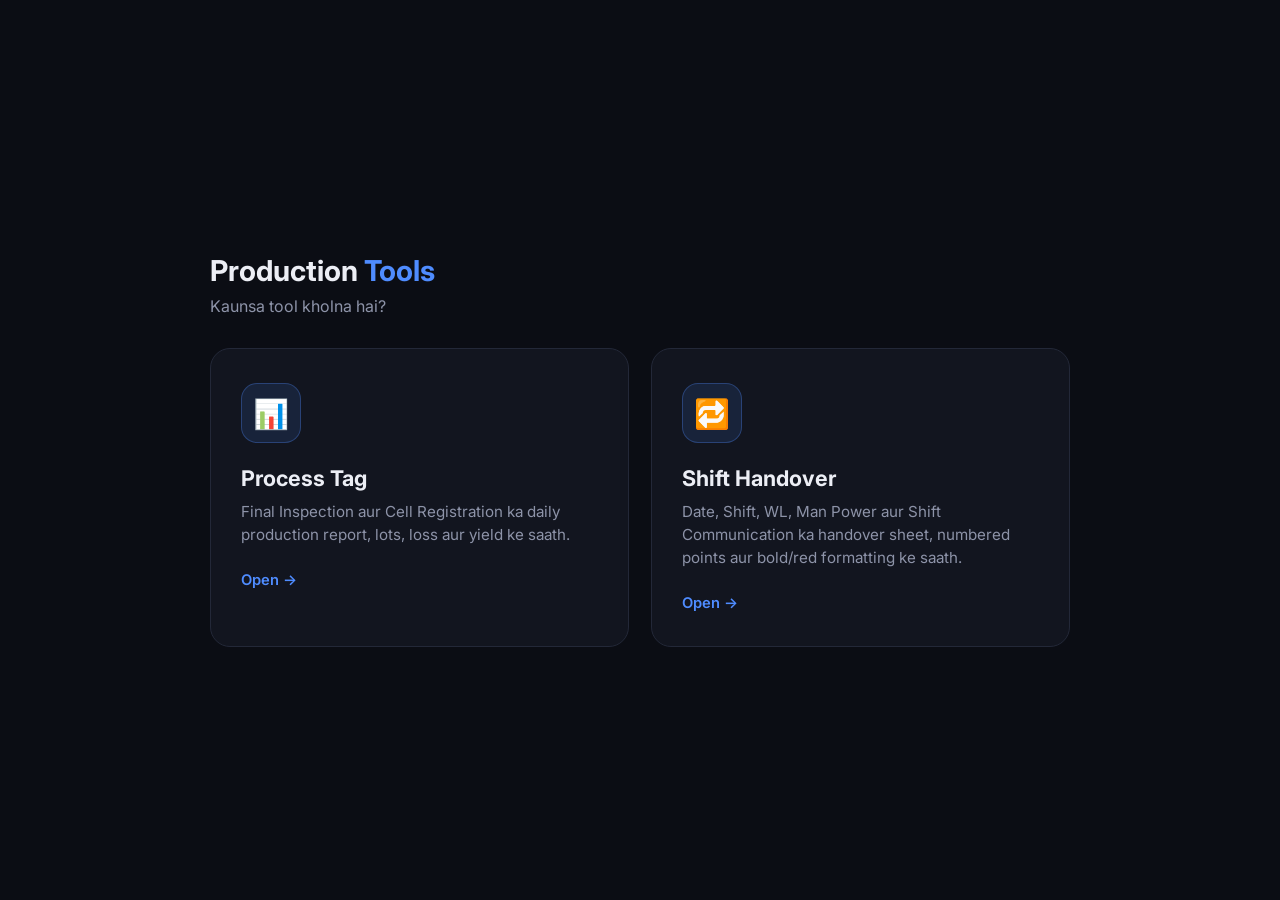
==== index.html @ 94f4d7cd "Update index.html" ====
<!DOCTYPE html>
<html lang="en">
<head>
<meta charset="UTF-8">
<meta name="viewport" content="width=device-width, initial-scale=1.0">
<title>Production Tools</title>
<link href="https://fonts.googleapis.com/css2?family=Inter:wght@400;500;600;700&display=swap" rel="stylesheet">
<style>
*{box-sizing:border-box;margin:0;padding:0}
html,body{height:100%}
body{font-family:'Inter',system-ui,sans-serif;background:#0b0d14;color:#eceef5;overflow:hidden}
#home{height:100vh;display:flex;align-items:center;justify-content:center;padding:24px}
.wrap{width:min(860px,100%)}
h1{font-size:1.8rem;font-weight:700;margin-bottom:8px}
h1 span{color:#4f8cff}
.sub{color:#8d93a8;margin-bottom:32px}
.cards{display:grid;grid-template-columns:1fr 1fr;gap:22px}
.card{display:block;cursor:pointer;background:#12151f;border:1px solid #232838;border-radius:20px;padding:34px 30px;transition:.25s}
.card:hover{transform:translateY(-6px);border-color:#4f8cff;box-shadow:0 20px 50px -20px rgba(79,140,255,.45)}
.ico{width:60px;height:60px;border-radius:16px;display:grid;place-items:center;font-size:1.8rem;background:rgba(79,140,255,.12);border:1px solid rgba(79,140,255,.3);margin-bottom:22px}
.card h2{font-size:1.35rem;font-weight:700;margin-bottom:10px}
.card p{color:#8d93a8;font-size:.95rem;line-height:1.5;margin-bottom:22px}
.open{color:#4f8cff;font-weight:600;font-size:.92rem}
@media(max-width:640px){.cards{grid-template-columns:1fr}}

#viewer{position:fixed;inset:0;display:none;flex-direction:column;background:#0b0d14}
#viewer.open{display:flex}
#viewerbar{display:flex;align-items:center;gap:14px;padding:10px 16px;border-bottom:1px solid #232838;background:#12151f}
#viewerbar button{border:1px solid #232838;background:#1a1e2c;color:#eceef5;padding:9px 14px;border-radius:10px;font-family:inherit;font-size:.88rem;cursor:pointer}
#viewerbar button:hover{border-color:#4f8cff}
#vtitle{font-size:1rem;font-weight:600}
#frame{flex:1;width:100%;border:0;background:#0b0d14}
</style>
</head>
<body>

<div id="home">
  <div class="wrap">
    <h1>Production <span>Tools</span></h1>
    <p class="sub">Kaunsa tool kholna hai?</p>
    <div class="cards">
      <div class="card" data-tool="process">
        <div class="ico">📊</div>
        <h2>Process Tag</h2>
        <p>Final Inspection aur Cell Registration ka daily production report, lots, loss aur yield ke saath.</p>
        <span class="open">Open →</span>
      </div>
      <div class="card" data-tool="handover">
        <div class="ico">🔁</div>
        <h2>Shift Handover</h2>
        <p>Date, Shift, WL, Man Power aur Shift Communication ka handover sheet, numbered points aur bold/red formatting ke saath.</p>
        <span class="open">Open →</span>
      </div>
    </div>
  </div>
</div>

<div id="viewer">
  <div id="viewerbar"><button id="back">← Home</button><span id="vtitle"></span></div>
  <iframe id="frame"></iframe>
</div>

<!-- Tool 1: Process Tag (source yahi file me embed hai) -->
<script type="text/plain" id="src-process"><!DOCTYPE html>
<html lang="en">
<head>
<meta charset="UTF-8">
<meta name="viewport" content="width=device-width, initial-scale=1.0">
<title>Process Tag — Production Report</title>
<link href="https://fonts.googleapis.com/css2?family=Carlito:wght@400;700&family=Inter:wght@400;500;600&display=swap" rel="stylesheet">
<script src="https://cdnjs.cloudflare.com/ajax/libs/html2canvas/1.4.1/html2canvas.min.js"><\/script>
<style>
:root{--bg:#0b0d14;--panel:#12151f;--line:#232838;--text:#eceef5;--muted:#8d93a8;--accent:#4f8cff}
*{box-sizing:border-box;margin:0;padding:0}
body{font-family:'Inter',system-ui,sans-serif;background:var(--bg);color:var(--text);min-height:100vh}
.top{position:sticky;top:0;z-index:50;background:rgba(11,13,20,.92);backdrop-filter:blur(14px);border-bottom:1px solid var(--line);padding:12px 18px;display:flex;gap:10px;align-items:center;flex-wrap:wrap}
.top h1{font-size:1.05rem;font-weight:600;margin-right:auto}
.top h1 span{color:var(--accent)}
.dirty{font-size:.82rem;color:#fbbf24;min-width:120px}
.btn{border:1px solid var(--line);background:#1a1e2c;color:var(--text);padding:10px 16px;border-radius:10px;font-size:.88rem;font-family:inherit;cursor:pointer;transition:.2s;font-weight:500}
.btn:hover{border-color:var(--accent)}
.btn.pri{background:linear-gradient(135deg,#4f8cff,#6a5cff);border:0;color:#fff}
.btn.sm{padding:8px 12px;font-size:.8rem}
select,input,textarea{font-family:inherit}
.top select{background:#1a1e2c;color:var(--text);border:1px solid var(--line);border-radius:10px;padding:10px;font-size:.85rem}
.layout{display:grid;grid-template-columns:420px 1fr;gap:18px;padding:18px;align-items:start}
.panel{background:var(--panel);border:1px solid var(--line);border-radius:16px;padding:18px}
.form{max-height:calc(100vh - 100px);overflow:auto;position:sticky;top:78px}
.form h3{font-size:.95rem;margin:4px 0 12px;color:var(--accent)}
.form .sec{border-top:1px solid var(--line);margin-top:18px;padding-top:16px}
.f{display:block;margin-bottom:12px}
.f span{display:block;font-size:.74rem;color:#b4b9cc;margin-bottom:6px;font-weight:500;letter-spacing:.02em}
.f input,.f select,.f textarea,.row2 input,.row2 select{width:100%;background:#0c0f18;border:1px solid #2c3349;color:var(--text);border-radius:10px;padding:12px 13px;font-size:.95rem;outline:0;transition:border-color .2s,box-shadow .2s}
.f input:hover,.f select:hover,.f textarea:hover,.row2 input:hover,.row2 select:hover{border-color:#3a4260}
.f input:focus,.f select:focus,.f textarea:focus,.row2 input:focus,.row2 select:focus{border-color:var(--accent);box-shadow:0 0 0 3px rgba(79,140,255,.18)}
.f input[type=color]{height:42px;padding:4px;cursor:pointer}
.f input[readonly]{color:#7fd6a0;background:#0a1410;border-style:dashed;font-weight:600}
.f textarea{resize:vertical;line-height:1.4}
.g2{display:grid;grid-template-columns:1fr 1fr;gap:12px}
.g3{display:grid;grid-template-columns:1fr 1fr 1fr;gap:10px}
.row2{display:grid;grid-template-columns:1.5fr 1fr;gap:10px;margin-bottom:10px}
.sub{font-size:.74rem;color:var(--accent);margin:18px 0 10px;text-transform:uppercase;letter-spacing:.08em;font-weight:600;padding-bottom:6px;border-bottom:1px dashed #232838}
.chk{display:flex;gap:8px;align-items:center;font-size:.85rem;margin:6px 0 10px}
.chk input{width:auto}
.hint{font-size:.76rem;color:var(--muted);margin:2px 0 10px}
.hint b{color:#7fd6a0}
.bar-btns{display:flex;gap:8px;flex-wrap:wrap;margin-top:14px}
.prev{overflow:hidden}
.prev .cap{font-size:.78rem;color:var(--muted);margin-bottom:12px;display:flex;justify-content:space-between;flex-wrap:wrap;gap:6px}
#wrap{width:100%;overflow:hidden;background:#fff;border-radius:4px}
#stage{transform-origin:0 0}
.colbox{display:flex;gap:14px;border:1px solid #2c3349;border-radius:12px;padding:14px;background:#0c0f18;margin-bottom:12px}
.colbox .f{flex:1;margin:0}

/* drawer (design settings) */
.dbg{position:fixed;inset:0;background:rgba(0,0,0,.55);opacity:0;pointer-events:none;transition:.3s;z-index:150}
.dbg.open{opacity:1;pointer-events:auto}
.drawer{position:fixed;top:0;right:0;height:100vh;width:min(460px,96vw);background:var(--panel);border-left:1px solid var(--line);transform:translateX(105%);transition:transform .3s;z-index:160;display:flex;flex-direction:column}
.drawer.open{transform:none}
.dhead{display:flex;justify-content:space-between;align-items:center;padding:16px 18px;border-bottom:1px solid var(--line)}
.dhead b{font-size:1rem}
.dcontent{overflow:auto;padding:4px 18px 18px;flex:1}
.dfoot{padding:14px 18px;border-top:1px solid var(--line);display:flex;gap:10px;justify-content:space-between}

/* ===== REPORT (exported area) ===== */
.report{background:#fff;padding:1px;color:#000}
.report table{border-collapse:collapse;table-layout:fixed}
.report td{border:1px solid #2b2b2b;height:17px;padding:0 3px;font-size:12.5px;line-height:15px;white-space:nowrap;overflow:hidden;background:#fff}
.report td.hd{background:#a9c8ea;font-weight:700;text-align:center;line-height:1.1;padding:0 3px}
.report td.gl{background:#92d36e;font-weight:700;text-align:center}
.report td.g{background:#4cd05e;font-weight:700}
.report td.b{background:#a9c8ea;font-weight:700;text-align:center}
.report td.c{font-weight:700;text-align:center}
.report td.lb{font-weight:700}
.report td.red{color:#e32424}
.report td.wrap{white-space:normal;height:auto;min-height:17px}
.report td.ch{position:relative;padding:0;background:#fff}
.cw{position:absolute;inset:0}
.ctitle{position:absolute;top:10px;left:0;right:0;text-align:center;font-weight:700;font-size:11.5px;color:#2ab4d6;font-family:inherit}
.plot{position:absolute;left:70px;right:44px;top:36px;bottom:24px}
.gl2{position:absolute;left:0;right:0;height:1px;background:#e4e4e4}
.yl{position:absolute;right:calc(100% + 8px);transform:translateY(50%);font-size:10px;color:#666;font-family:inherit;white-space:nowrap}
.bar{position:absolute;bottom:0}
.vl{position:absolute;width:70px;transform:translateX(-50%);text-align:center;font-size:9.5px;color:#666;font-family:inherit}
.blb{position:absolute;bottom:-18px;transform:translateX(-50%);white-space:nowrap;font-weight:700;font-family:inherit;line-height:1}

@media(max-width:980px){
  .layout{grid-template-columns:1fr}
  .form{position:static;max-height:none}
}
</style>
</head>
<body>

<div class="top">
  <h1>📊 Production <span>Report</span> Generator</h1>
  <span class="dirty" id="dirty"></span>
  <button class="btn" id="openDesign">🎨 Design</button>
  <button class="btn" id="save">💾 Save</button>
  <select id="scale" title="Image quality">
    <option value="max" selected>Ultra HD — Max (auto)</option>
    <option value="8">8x</option>
    <option value="6">6x</option>
    <option value="4">4x</option>
    <option value="3">3x</option>
    <option value="2">2x (HD)</option>
  </select>
  <button class="btn pri" id="dlPng">⬇ PNG</button>
  <button class="btn" id="dlJpg">⬇ JPG</button>
</div>

<div class="layout">
  <div class="panel form" id="form"></div>
  <div class="panel prev">
    <div class="cap"><span>Live Preview — jo yaha dikh raha hai wahi image me export hoga</span><span id="status"></span></div>
    <div id="wrap"><div id="stage"><div class="report" id="report"></div></div></div>
  </div>
</div>

<div class="dbg" id="dbg"></div>
<aside class="drawer" id="drawer">
  <div class="dhead"><b>🎨 Design Settings</b><button class="btn sm" id="closeDesign">✕ Close</button></div>
  <div class="dcontent" id="design"></div>
  <div class="dfoot"><button class="btn sm" id="resetDesign">↺ Reset design</button><button class="btn sm pri" id="save2">💾 Save</button></div>
</aside>

<script>
const $ = s => document.querySelector(s);
const esc = v => String(v ?? '').replace(/[&<>"]/g, c => ({'&':'&amp;','<':'&lt;','>':'&gt;','"':'&quot;'}[c]));
const num = v => { const n = parseFloat(v); return isFinite(n) ? n : 0; };
const KEY = 'prodReportV4';
const STATUS = ['', 'Completed', 'Continue', 'Pending', 'Hold'];
const FONTS = [
  ['Carlito (Calibri jaisa)', 'Carlito, Calibri, Arial, sans-serif'],
  ['Arial', 'Arial, Helvetica, sans-serif'],
  ['Verdana', 'Verdana, Geneva, sans-serif'],
  ['Tahoma', 'Tahoma, Geneva, sans-serif'],
  ['Trebuchet MS', '"Trebuchet MS", Helvetica, sans-serif'],
  ['Segoe UI', '"Segoe UI", Tahoma, sans-serif'],
  ['Inter', 'Inter, Arial, sans-serif'],
  ['Georgia', 'Georgia, serif'],
  ['Times New Roman', '"Times New Roman", Times, serif'],
  ['Courier New', '"Courier New", Courier, monospace']
];

/* ---------- DATA MODEL ---------- */
const blankLots = () => Array.from({length:8}, () => ['','']);
const blankLoss = () => Array.from({length:5}, () => ['','']);
const withLots = arr => { const a = blankLots(); arr.forEach((x,i) => a[i] = x); return a; };
const withLoss = arr => { const a = blankLoss(); arr.forEach((x,i) => a[i] = x); return a; };

function defaultData(){
  return {date:'', shift:'A', daily:'', secs:[
    {sa:'', sb:'', sc:'', ng:'', lots:blankLots(), loss:blankLoss(), obs:''},
    {sa:'', sb:'', sc:'', ng:'', lots:blankLots(), loss:blankLoss(), obs:''}
  ]};
}
function secDesign(title){
  return {title, hdTag:'', hdBg:'#a9c8ea', titleSize:'18', hh:'28', tagSize:'16',
    barW1:'33', barW2:'37', barC1:'#ffb953', barC2:'#00b050', lblColor:'#000000', lblSize:'11'};
}
function defaultDesign(){
  return {lbl1:'Daily Target', shiftDiv:'2', gap:'24', colVal:'414', colSt:'82', axisMin:'', axisMax:'',
    font:'Carlito, Calibri, Arial, sans-serif', headerColor:'#000000', statusSize:'12.5',
    colDone:'#4cd05e', colRun:'#ffd966', colPen:'#f4b183', colHold:'#ff7c80', colYLow:'#ff3b3b', ngIncl:true,
    secs:[secDesign('Final Inspection Process'), secDesign('Cell Registration Process')]};
}
function load(){
  let raw = null; try { raw = JSON.parse(localStorage.getItem(KEY)); } catch(e){}
  const D0 = defaultData(), G0 = defaultDesign();
  const D = (raw && raw.data) || D0, G = (raw && raw.design) || G0;
  for(const k in D0) if(D[k] === undefined) D[k] = D0[k];
  if(!D.secs) D.secs = D0.secs;
  D0.secs.forEach((s,i) => { D.secs[i] = D.secs[i] || s; for(const k in s) if(D.secs[i][k] === undefined) D.secs[i][k] = s[k]; });
  for(const k in G0) if(G[k] === undefined) G[k] = G0[k];
  if(!G.secs) G.secs = G0.secs;
  G0.secs.forEach((s,i) => { G.secs[i] = G.secs[i] || s; for(const k in s) if(G.secs[i][k] === undefined) G.secs[i][k] = s[k]; });
  return {D, G};
}
let {D, G} = load();

/* ---------- SAVE ---------- */
let dirty = false;
const markDirty = () => { dirty = true; $('#dirty').textContent = '● Unsaved changes'; };
function saveAll(){
  try{
    localStorage.setItem(KEY, JSON.stringify({data:D, design:G}));
    dirty = false;
    $('#dirty').textContent = '✅ Saved';
    setTimeout(() => { if(!dirty) $('#dirty').textContent = ''; }, 2500);
  }catch(e){ $('#dirty').textContent = '⚠ Save fail'; }
}
$('#save').onclick = saveAll;
$('#save2').onclick = saveAll;
addEventListener('beforeunload', e => { if(dirty){ e.preventDefault(); e.returnValue = ''; } });

/* ---------- HELPERS ---------- */
function incl(){ return {B: D.shift==='B' || D.shift==='C', C: D.shift==='C'}; }
function shiftLabel(){ return D.shift==='C' ? 'A+B+C' : D.shift==='B' ? 'A+B' : 'A'; }
function headerText(k){ return (G.secs[k].hdTag || '').trim() || ('Shift - ' + D.shift); }
function setPath(root, path, val){
  const keys = path.split('.'); let o = root;
  for(let i=0;i<keys.length-1;i++) o = o[keys[i]];
  o[keys[keys.length-1]] = val;
}
const fld = (label, path, val, type='text', extra='') =>
  `<label class="f"><span>${label}</span><input type="${type}" data-p="${path}" value="${esc(val)}" ${extra}></label>`;
const colf = (label, path, val) =>
  `<label class="f"><span>${label}</span><input type="color" data-p="${path}" value="${esc(val)}"></label>`;

/* ---------- DATA PANEL ---------- */
function buildData(){
  const i = incl();
  let h = `<h3>Roz ka data</h3>
  <div class="g2">
    ${fld('Date','d.date',D.date,'date')}
    <label class="f"><span>Shift</span><select data-p="d.shift">${['A','B','C'].map(x => `<option value="${x}" ${D.shift===x?'selected':''}>${x}</option>`).join('')}</select></label>
  </div>
  ${fld('Daily Target','d.daily',D.daily,'number','inputmode="numeric"')}
  <div class="hint">Shift <b>${D.shift}</b> chuna hai → total <b>${shiftLabel()}</b> ka banega.</div>`;

  D.secs.forEach((s,k) => {
    h += `<div class="sec"><h3>${esc(G.secs[k].title)}</h3>
    <div class="g2">
      ${fld('Shift A production',`d.secs.${k}.sa`,s.sa,'number','inputmode="numeric"')}
      ${i.B ? fld('Shift B production',`d.secs.${k}.sb`,s.sb,'number','inputmode="numeric"') : ''}
      ${i.C ? fld('Shift C production',`d.secs.${k}.sc`,s.sc,'number','inputmode="numeric"') : ''}
      ${fld('NG',`d.secs.${k}.ng`,s.ng,'number','inputmode="numeric"')}
      <label class="f"><span>Shift Target</span><input readonly id="dtgt-${k}" value=""></label>
      <label class="f"><span>Shift (${shiftLabel()}) total</span><input readonly id="dtot-${k}" value=""></label>
    </div>
    <label class="f"><span>Yield (auto)</span><input readonly id="dy-${k}" value=""></label>

    <div class="sub">Running Lots</div>`;
    s.lots.forEach((l,j) => {
      h += `<div class="row2"><input data-p="d.secs.${k}.lots.${j}.0" placeholder="Running Lot -${j+1}" value="${esc(l[0])}">
      <select data-p="d.secs.${k}.lots.${j}.1">${STATUS.map(x => `<option value="${x}" ${l[1]===x?'selected':''}>${x||'— Status —'}</option>`).join('')}</select></div>`;
    });
    h += `<div class="sub">Production Loss</div>`;
    s.loss.forEach((l,j) => {
      h += `<div class="row2"><input data-p="d.secs.${k}.loss.${j}.0" placeholder="Production Loss-${j+1}" value="${esc(l[0])}">
      <input data-p="d.secs.${k}.loss.${j}.1" placeholder="Minutes" value="${esc(l[1])}"></div>`;
    });
    h += `<label class="f" style="margin-top:10px"><span>Observation</span><textarea rows="2" data-p="d.secs.${k}.obs">${esc(s.obs)}</textarea></label>`;
    if(k===0) h += `<button class="btn sm" id="copy12">Section 1 → Section 2 copy karo</button>`;
    h += `</div>`;
  });
  h += `<div class="sec"><button class="btn sm" id="resetData">↺ Reset data (design same rahega)</button></div>`;
  $('#form').innerHTML = h;

  const c = $('#copy12');
  if(c) c.onclick = () => {
    D.secs[1] = JSON.parse(JSON.stringify(D.secs[0]));
    markDirty(); buildData(); render();
  };
  $('#resetData').onclick = () => {
    if(confirm('Roz ka data reset kar du? (design nahi badlega)')){
      D = defaultData(); markDirty(); buildData(); render();
    }
  };
}

/* ---------- DESIGN CODE (share / apply) ---------- */
const CODE_PREFIX = 'QDS1:';
function encodeDesign(){ return CODE_PREFIX + btoa(unescape(encodeURIComponent(JSON.stringify(G)))); }
function applyCode(txt){
  let t = (txt || '').trim();
  if(!t) return false;
  if(t.startsWith(CODE_PREFIX)) t = t.slice(CODE_PREFIX.length);
  let obj;
  try{ obj = JSON.parse(decodeURIComponent(escape(atob(t)))); }
  catch(e){ try{ obj = JSON.parse(t); }catch(e2){ return false; } }
  if(!obj || typeof obj !== 'object' || !Array.isArray(obj.secs)) return false;
  const def = defaultDesign();
  const merged = Object.assign({}, def, obj);
  merged.secs = def.secs.map((s,i) => Object.assign({}, s, obj.secs[i] || {}));
  G = merged; markDirty();
  return true;
}
function attachCode(){
  $('#copyCode').onclick = () => {
    const out = () => { $('#dcodeMsg').textContent = '📋 Code copy ho gaya'; };
    const fallback = () => { $('#dcodeOut').select(); document.execCommand('copy'); out(); };
    if(navigator.clipboard) navigator.clipboard.writeText(encodeDesign()).then(out, fallback);
    else fallback();
  };
  let timer = null;
  $('#dcodeIn').addEventListener('input', () => {
    clearTimeout(timer);
    timer = setTimeout(() => {
      const v = $('#dcodeIn').value;
      if(!v.trim()) return;
      if(applyCode(v)){
        buildDesign();
        $('#dcodeIn').value = v;
        $('#dcodeMsg').textContent = '✅ Design apply ho gaya';
        render();
      } else {
        $('#dcodeMsg').textContent = '⚠ Galat code — poora code paste karo';
      }
    }, 500);
  });
}

/* ---------- DESIGN PANEL ---------- */
function buildDesign(){
  const sec = k => {
    const s = G.secs[k];
    return `<div class="sub">Section ${k+1} — ${esc(s.title)}</div>
    ${fld('Process name',`g.secs.${k}.title`,s.title)}
    <div class="g2">
      ${colf('Header background',`g.secs.${k}.hdBg`,s.hdBg)}
      ${fld('Title font size (px)',`g.secs.${k}.titleSize`,s.titleSize,'number','min="8" max="40"')}
      ${fld('Header row height (px)',`g.secs.${k}.hh`,s.hh,'number','min="14" max="90"')}
      ${fld('Shift text size (px)',`g.secs.${k}.tagSize`,s.tagSize,'number','min="8" max="40"')}
    </div>
    ${fld('Header right text (khali = Shift - '+D.shift+')',`g.secs.${k}.hdTag`,s.hdTag,'text',`placeholder="Shift - ${D.shift}"`)}
    <div class="g2">
      ${fld('Yellow bar width',`g.secs.${k}.barW1`,s.barW1,'number','min="4" max="80"')}
      ${fld('Green bar width',`g.secs.${k}.barW2`,s.barW2,'number','min="4" max="80"')}
      ${colf('Yellow bar color',`g.secs.${k}.barC1`,s.barC1)}
      ${colf('Green bar color',`g.secs.${k}.barC2`,s.barC2)}
      ${colf('Bar label color',`g.secs.${k}.lblColor`,s.lblColor)}
      ${fld('Bar label size (px)',`g.secs.${k}.lblSize`,s.lblSize,'number','min="6" max="30"')}
    </div>`;
  };
  $('#design').innerHTML = `
    <div class="sub">Design code</div>
    <label class="f"><span>Aapka design code (copy karke kisi ko bhejo)</span><textarea id="dcodeOut" rows="4" readonly style="font-family:monospace;font-size:.75rem">${esc(encodeDesign())}</textarea></label>
    <div class="bar-btns"><button class="btn sm" id="copyCode">📋 Copy code</button></div>
    <label class="f" style="margin-top:12px"><span>Design code paste karo (apply apne aap ho jayega)</span><textarea id="dcodeIn" rows="4" placeholder="Yahan design code paste karo" style="font-family:monospace;font-size:.75rem"></textarea></label>
    <div class="hint" id="dcodeMsg"></div>

    <div class="sub">General</div>
    <div class="g2">
      <label class="f"><span>Font (table + chart)</span><select data-p="g.font">${FONTS.map(([n,v]) => `<option value="${esc(v)}" ${G.font===v?'selected':''}>${n}</option>`).join('')}</select></label>
      ${colf('Header text color (Process name + Shift)','g.headerColor',G.headerColor)}
      ${fld('Yellow bar label','g.lbl1',G.lbl1)}
      ${fld('Shift Target = Daily ÷ N (N)','g.shiftDiv',G.shiftDiv,'number','min="1" max="10"')}
      ${fld('Value column width (px)','g.colVal',G.colVal,'number','min="60" max="800"')}
      ${fld('Status column width (px)','g.colSt',G.colSt,'number','min="40" max="400"')}
      ${fld('Gap between sections (px)','g.gap',G.gap,'number','min="0" max="80"')}
      ${fld('Axis min (khali = auto)','g.axisMin',G.axisMin,'number','placeholder="Auto"')}
      ${fld('Axis max (khali = auto)','g.axisMax',G.axisMax,'number','placeholder="Auto"')}
    </div>
    <label class="chk"><input type="checkbox" data-p="g.ngIncl" ${G.ngIncl?'checked':''}> NG, production ke andar included hai (yield formula)</label>

    <div class="sub">Status colors &amp; text</div>
    <div class="g2">
      ${colf('Completed','g.colDone',G.colDone)}
      ${colf('Continue','g.colRun',G.colRun)}
      ${colf('Pending','g.colPen',G.colPen)}
      ${colf('Hold','g.colHold',G.colHold)}
      ${colf('Yield &lt; 100 (cell red)','g.colYLow',G.colYLow)}
      ${fld('Status font size (px)','g.statusSize',G.statusSize,'number','min="6" max="40" step="0.5"')}
    </div>

    ${sec(0)}
    ${sec(1)}`;
  attachCode();
}
const openD = () => { buildDesign(); $('#drawer').classList.add('open'); $('#dbg').classList.add('open'); };
const closeD = () => { $('#drawer').classList.remove('open'); $('#dbg').classList.remove('open'); };
$('#openDesign').onclick = openD;
$('#closeDesign').onclick = closeD;
$('#dbg').onclick = closeD;
$('#resetDesign').onclick = () => {
  if(confirm('Design (colors, fonts, width) default par wapas kar du? Data nahi badlega.')){
    G = defaultDesign(); markDirty(); buildDesign(); render();
  }
};

/* ---------- CALC ---------- */
function calc(k){
  const s = D.secs[k], i = incl(), daily = num(D.daily);
  const sA = num(s.sa), sB = i.B ? num(s.sb) : 0, sC = i.C ? num(s.sc) : 0;
  const total = sA + sB + sC, ng = num(s.ng);
  const tgt = Math.round(daily / (num(G.shiftDiv) || 2));
  const good = G.ngIncl ? Math.max(total - ng, 0) : total;
  const base = G.ngIncl ? total : total + ng;
  const y = base > 0 ? good / base * 100 : 0;
  return {daily, total, ng, tgt, y};
}

/* ---------- CHART ---------- */
const fmt = n => Number(n).toLocaleString('en-US');
function axis(a, b){
  const lo = Math.min(a,b), hi = Math.max(a,b);
  const steps = []; for(let k=0;k<=7;k++) [1,2,5].forEach(m => steps.push(m*10**k));
  for(const st of steps){
    let mn = G.axisMin!=='' ? +G.axisMin : Math.floor(lo/st)*st;
    let mx = G.axisMax!=='' ? +G.axisMax : Math.ceil(hi/st)*st;
    if(mx<=mn) mx = mn+st;
    if((mx-mn)/st <= 5) return {mn,mx,st};
  }
  return {mn:0, mx:Math.max(hi,1), st:Math.max(hi,1)/5};
}
function chart(k, c){
  const s = G.secs[k];
  const {mn,mx,st} = axis(c.daily, c.total);
  const pct = v => Math.max(0, Math.min(100, (v-mn)/(mx-mn)*100));
  let h = `<div class="cw"><div class="ctitle">Plan vs Actual Trend</div><div class="plot">`;
  for(let v=mn; v<=mx+1e-9; v+=st){
    h += `<div class="gl2" style="bottom:${pct(v)}%"></div><div class="yl" style="bottom:${pct(v)}%">${fmt(v)}</div>`;
  }
  const C1 = 23.5, C2 = 148.5;
  const w1 = Math.max(4, num(s.barW1)||33), w2 = Math.max(4, num(s.barW2)||37);
  const bar = (v,center,w,col) => `<div class="bar" style="left:${center-w/2}px;width:${w}px;height:${pct(v)}%;background:${col}"></div>
    <div class="vl" style="left:${center}px;bottom:calc(${pct(v)}% + 3px)">${fmt(v)}</div>`;
  h += bar(c.daily, C1, w1, esc(s.barC1)) + bar(c.total, C2, w2, esc(s.barC2));
  const lsz = num(s.lblSize)||11, lc = esc(s.lblColor);
  h += `<div class="blb" style="left:${C1}px;color:${lc};font-size:${lsz}px">${esc(G.lbl1)}</div>`;
  h += `<div class="blb" style="left:${C2}px;color:${lc};font-size:${lsz}px">Shift (${shiftLabel()})</div>`;
  return h + `</div></div>`;
}

/* ---------- REPORT ---------- */
const dmy = d => { if(!d) return ''; const [y,m,dd] = d.split('-'); return `${dd}-${m}-${y}`; };
const mins = t => { t = String(t||'').trim(); return /^\d+(\.\d+)?$/.test(t) ? t+' MIN' : t; };
const stStyle = st => {
  const m = {Completed:G.colDone, Continue:G.colRun, Pending:G.colPen, Hold:G.colHold};
  return m[st] ? `background:${esc(m[st])};font-weight:700;text-align:center;font-size:${num(G.statusSize)||12.5}px` : '';
};

function section(k){
  const s = D.secs[k], g = G.secs[k], c = calc(k);
  const lossHas = s.loss.some(l => l[0] || l[1]);
  const rows = 1+1+8+6+(lossHas?1:0)+5+1;
  const hh = Math.max(14, num(g.hh)||28);
  const bg = `background:${esc(g.hdBg)};height:${hh}px`;
  const yLow = Math.round(c.y*100)/100 < 100;
  let r = '';
  r += `<tr style="height:${hh}px"><td class="hd" style="${bg}"></td>
    <td class="hd" style="${bg};color:${esc(G.headerColor)};font-size:${num(g.titleSize)||18}px">${esc(g.title)}</td>
    <td class="hd" style="${bg};color:${esc(G.headerColor)};font-size:${num(g.tagSize)||16}px">${esc(headerText(k))}</td>
    <td class="ch" rowspan="${rows}">${chart(k, c)}</td></tr>`;
  r += `<tr><td class="gl">Date</td><td class="c">${dmy(D.date)}</td><td class="gl">Status</td></tr>`;
  s.lots.forEach((l,j) => {
    const has = l[0] || l[1];
    r += `<tr><td>Running Lot -${j+1}</td><td class="c">${esc(l[0])}</td><td style="${has?stStyle(l[1]):''}">${has?esc(l[1]):''}</td></tr>`;
  });
  r += `<tr><td class="lb">Shift Target</td><td class="b">${c.tgt}</td><td></td></tr>`;
  r += `<tr><td class="g">Shift Production</td><td class="b">${c.total}</td><td></td></tr>`;
  r += `<tr><td class="g red">NG</td><td class="c">${c.ng}</td><td></td></tr>`;
  r += `<tr><td class="g">Yield</td><td class="c" style="${yLow?'background:'+esc(G.colYLow):''}">${c.y.toFixed(2)}%</td><td></td></tr>`;
  r += `<tr><td class="lb">Daily Target</td><td class="b">${c.daily}</td><td></td></tr>`;
  r += `<tr><td class="g">Shift (${shiftLabel()})</td><td class="b">${c.total}</td><td></td></tr>`;
  if(lossHas) r += `<tr><td>Production Loss</td><td class="c">Problem</td><td class="c">Time Loss</td></tr>`;
  s.loss.forEach((l,j) => {
    r += `<tr><td>Production Loss-${j+1}</td><td class="c">${esc(l[0])}</td><td class="c">${esc(mins(l[1]))}</td></tr>`;
  });
  r += `<tr><td>Observation</td><td class="c wrap">${esc(s.obs).replace(/\n/g,'<br>')}</td><td></td></tr>`;
  return r;
}

function render(){
  const cv = Math.max(60, num(G.colVal)||414), cs = Math.max(40, num(G.colSt)||82), TW = 110+cv+cs+289;
  const g = Math.max(0, num(G.gap));
  const gap = g>0 ? `<tr style="height:${g}px"><td style="height:${g}px"></td><td style="height:${g}px"></td><td style="height:${g}px"></td></tr>` : '';
  $('#report').style.width = (TW+2)+'px';
  $('#report').style.fontFamily = G.font;
  $('#report').innerHTML = `<table style="width:${TW}px"><colgroup><col style="width:110px"><col style="width:${cv}px"><col style="width:${cs}px"><col style="width:289px"></colgroup>
    ${section(0)}${gap}${section(1)}</table>`;
  D.secs.forEach((s,k) => {
    const c = calc(k);
    const set = (id, v) => { const el = $(id); if(el) el.value = v; };
    set('#dtgt-'+k, c.tgt);
    set('#dtot-'+k, c.total);
    set('#dy-'+k, c.y.toFixed(2)+'%');
    const co = $('#dcodeOut'); if(co) co.value = encodeDesign();
  });
  fit();
}

function fit(){
  const wrap = $('#wrap'), st = $('#stage'), rep = $('#report');
  const k = Math.min(1, wrap.clientWidth / rep.offsetWidth);
  st.style.transform = `scale(${k})`;
  st.style.width = rep.offsetWidth + 'px';
  wrap.style.height = (rep.offsetHeight * k) + 'px';
}
addEventListener('resize', fit);

/* ---------- EVENTS ---------- */
function onEdit(e){
  const p = e.target.dataset && e.target.dataset.p; if(!p) return;
  const isG = p.startsWith('g.');
  const root = isG ? G : D;
  const path = p.slice(2);
  setPath(root, path, e.target.type==='checkbox' ? e.target.checked : e.target.value);
  markDirty();
  if(p==='d.shift'){ buildData(); buildDesign(); }
  render();
}
document.addEventListener('input', onEdit);
document.addEventListener('change', onEdit);

/* ---------- EXPORT ---------- */
function canvasOK(W,H){
  if(W>32767 || H>32767 || W*H>268435456) return false;
  try{
    const c = document.createElement('canvas'); c.width = W; c.height = H;
    const x = c.getContext('2d'); if(!x) return false;
    x.fillStyle = '#000'; x.fillRect(W-1,H-1,1,1);
    const ok = x.getImageData(W-1,H-1,1,1).data[3] === 255;
    c.width = c.height = 0; return ok;
  }catch(e){ return false; }
}
async function renderAt(scale){
  const rep = $('#report');
  const W = Math.round(rep.offsetWidth*scale), H = Math.round(rep.offsetHeight*scale);
  if(!canvasOK(W,H)) return null;
  try{
    const canvas = await html2canvas(rep, {
      scale, backgroundColor:'#ffffff', useCORS:true, logging:false,
      windowWidth:1400, scrollX:0, scrollY:-window.scrollY,
      onclone: d => {
        const s = d.getElementById('stage'); s.style.transform = 'none';
        const w = d.getElementById('wrap'); w.style.height = 'auto'; w.style.overflow = 'visible';
      }
    });
    const x = canvas.getContext('2d');
    if(x.getImageData(canvas.width-1, canvas.height-1, 1, 1).data[3] !== 255) return null;
    return canvas;
  }catch(e){ console.warn('scale failed', scale, e); return null; }
}
async function exportImg(type){
  const st = $('#status'); st.textContent = '⏳ Image ban rahi hai...';
  try{
    await document.fonts.ready;
    const sel = $('#scale').value;
    const list = sel==='max' ? [8,6,5,4,3,2] : [+sel,4,3,2].filter((v,i,a) => a.indexOf(v)===i);
    let canvas = null, used = 0;
    for(const sc of list){
      st.textContent = `⏳ ${sc}x try ho raha hai...`;
      canvas = await renderAt(sc);
      if(canvas){ used = sc; break; }
    }
    if(!canvas){ st.textContent = '⚠ Export fail — dusre browser (Chrome) me try karo.'; return; }
    const mime = type==='jpg' ? 'image/jpeg' : 'image/png';
    canvas.toBlob(b => {
      if(!b){ st.textContent = '⚠ Image bahut badi hai — quality kam karo.'; return; }
      const a = document.createElement('a');
      a.href = URL.createObjectURL(b);
      a.download = `Production-Report-${D.date||'report'}.${type}`;
      document.body.appendChild(a); a.click(); a.remove();
      st.textContent = `✅ Done — ${canvas.width}×${canvas.height}px (${used}x)`;
    }, mime, 1);
  }catch(err){
    console.error(err);
    st.textContent = '⚠ Export fail — quality kam karke try karo.';
  }
}
$('#dlPng').onclick = () => exportImg('png');
$('#dlJpg').onclick = () => exportImg('jpg');

buildData(); buildDesign(); render();
document.fonts && document.fonts.ready.then(fit);
<\/script>
</script>

<!-- Tool 2: Shift Handover (source yahi file me embed hai) -->
<script type="text/plain" id="src-handover"><!DOCTYPE html>
<html lang="en">
<head>
<meta charset="UTF-8">
<meta name="viewport" content="width=device-width, initial-scale=1.0">
<title>Shift Handover Communication</title>
<link href="https://fonts.googleapis.com/css2?family=Carlito:wght@400;700&family=Inter:wght@400;500;600&display=swap" rel="stylesheet">
<script src="https://cdnjs.cloudflare.com/ajax/libs/html2canvas/1.4.1/html2canvas.min.js"><\/script>
<style>
:root{--bg:#0b0d14;--panel:#12151f;--line:#232838;--text:#eceef5;--muted:#8d93a8;--accent:#4f8cff}
*{box-sizing:border-box;margin:0;padding:0}
body{font-family:'Inter',system-ui,sans-serif;background:var(--bg);color:var(--text);min-height:100vh}
.top{position:sticky;top:0;z-index:50;background:rgba(11,13,20,.92);backdrop-filter:blur(14px);border-bottom:1px solid var(--line);padding:12px 18px;display:flex;gap:10px;align-items:center;flex-wrap:wrap}
.top h1{font-size:1.05rem;font-weight:600;margin-right:auto}
.top h1 span{color:var(--accent)}
.dirty{font-size:.82rem;color:#fbbf24;min-width:120px}
.btn{border:1px solid var(--line);background:#1a1e2c;color:var(--text);padding:10px 16px;border-radius:10px;font-size:.88rem;font-family:inherit;cursor:pointer;transition:.2s;font-weight:500}
.btn:hover{border-color:var(--accent)}
.btn.pri{background:linear-gradient(135deg,#4f8cff,#6a5cff);border:0;color:#fff}
.btn.sm{padding:8px 12px;font-size:.8rem}
select,input,textarea{font-family:inherit}
.top select{background:#1a1e2c;color:var(--text);border:1px solid var(--line);border-radius:10px;padding:10px;font-size:.85rem}
.layout{display:grid;grid-template-columns:760px 1fr;gap:18px;padding:18px;align-items:start}
.panel{background:var(--panel);border:1px solid var(--line);border-radius:16px;padding:18px}
.form{max-height:calc(100vh - 100px);overflow:auto;position:sticky;top:78px}
.form h3{font-size:.95rem;margin:4px 0 12px;color:var(--accent)}
.f{display:block;margin-bottom:12px}
.f span{display:block;font-size:.74rem;color:#b4b9cc;margin-bottom:6px;font-weight:500;letter-spacing:.02em}
.f input,.f select,.f textarea{width:100%;background:#0c0f18;border:1px solid #2c3349;color:var(--text);border-radius:12px;padding:16px 16px;font-size:1.05rem;outline:0;transition:border-color .2s,box-shadow .2s}
.f textarea{min-height:90px}
#form textarea[data-p^="d.bulk"]{width:100%;display:block;resize:none;overflow:hidden;min-height:calc(4 * 1.5em + 32px);line-height:1.5;padding:16px;box-sizing:border-box}
#form textarea[data-p="d.bulk"]{min-height:220px}
.f input:hover,.f select:hover,.f textarea:hover{border-color:#3a4260}
.f input:focus,.f select:focus,.f textarea:focus{border-color:var(--accent);box-shadow:0 0 0 3px rgba(79,140,255,.18)}
.f input[type=color]{height:42px;padding:4px;cursor:pointer}
.f textarea{resize:vertical;font-family:monospace;font-size:.75rem;line-height:1.4}
.g2{display:grid;grid-template-columns:1fr 1fr;gap:12px}
.g3{display:grid;grid-template-columns:1fr 1fr 1fr;gap:10px}
.sub{font-size:.74rem;color:var(--accent);margin:18px 0 10px;text-transform:uppercase;letter-spacing:.08em;font-weight:600;padding-bottom:6px;border-bottom:1px dashed #232838}
.hint{font-size:.76rem;color:var(--muted);margin:2px 0 10px}
.bar-btns{display:flex;gap:8px;flex-wrap:wrap;margin:8px 0}
.rv-item{border:1px solid #2c3349;border-radius:10px;padding:10px 12px;margin-bottom:8px;background:#0c0f18}
.rv-btns{display:flex;gap:6px;flex-wrap:wrap;margin-top:8px}
.bad{color:#f87171}
.cnt{color:#8d93a8;font-size:.8rem}
.lchk{margin:-4px 0 4px;padding:8px 10px;border-radius:10px;background:#2a1216;border:1px solid #5b1f27;font-size:.82rem;display:flex;flex-wrap:wrap;gap:6px;align-items:center}
.lc-lbl{color:#fca5a5;font-weight:600}
.lc-item{display:inline-flex;gap:4px;align-items:center;flex-wrap:wrap;margin-right:8px}
.lchk .btn{padding:4px 8px;font-size:.75rem}

/* light (white) theme */
body{background:#f3f5fa;color:#1d2433}
.top{background:rgba(255,255,255,.96);border-bottom:1px solid #dde2ee}
.top h1{color:#1d2433}
.top h1 span,.form h3,.sub{color:#2563eb}
.dirty{color:#b45309}
.back{color:#5b6378}
.top select,.btn{background:#fff;color:#1d2433;border-color:#c9cfdf}
.btn:hover{border-color:#2563eb}
.btn.pri{color:#fff}
.panel{background:#fff;border-color:#dde2ee}
.f span{color:#4a5168}
.f input,.f select,.f textarea,.item input,.item select{background:#fff;color:#1d2433;border-color:#c9cfdf}
.f input:hover,.f select:hover,.f textarea:hover,.item input:hover,.item select:hover{border-color:#9aa5c0}
.f input:focus,.f select:focus,.f textarea:focus,.item input:focus,.item select:focus{border-color:#2563eb;box-shadow:0 0 0 3px rgba(37,99,235,.15)}
.f input[readonly]{background:#eefaf2;color:#15803d;border-color:#9fd9b5}
.tg{background:#fff;color:#1d2433;border-color:#c9cfdf}
.tg.on{background:#2563eb;border-color:#2563eb;color:#fff}
.del{background:#fff5f5;border-color:#f3c4c4;color:#c0392b}
.item .no{color:#2563eb}
.sub{border-bottom-color:#dde2ee}
.hint,.prev .cap{color:#5b6378}
.hint b{color:#15803d}
.drawer{background:#fff;border-color:#dde2ee;color:#1d2433}
.dhead,.dfoot{border-color:#dde2ee}
.dbg{background:rgba(15,23,42,.35)}
.rv-item,.rv-card{background:#f8fafc;border-color:#dde2ee}
.bad{color:#dc2626}
.cnt{color:#5b6378}
.lchk{background:#fdecec;border-color:#f5b5b5}
.lc-lbl{color:#b91c1c}
.hl{background:#fde68a;color:#7c2d12;border-radius:3px;padding:0 2px}
.rv-card{border:1px solid #dde2ee;border-radius:12px;padding:14px;margin-bottom:10px}
.rv-pt{font-weight:700;color:#2563eb;margin-bottom:6px}
.rv-sent{background:#fff;border:1px solid #dde2ee;border-radius:10px;padding:12px;margin-bottom:12px;font-size:1.05rem;line-height:1.5}

/* strong white theme: sab inputs, dropdown aur buttons */
:root{color-scheme:light}
input:not([readonly]),select,textarea{background:#fff !important;color:#1d2433 !important;border-color:#c9cfdf !important}
select option{background:#fff;color:#1d2433}
input[readonly]{background:#eefaf2 !important;color:#15803d !important}
.btn{background:#fff !important;color:#1d2433 !important;border-color:#c9cfdf !important}
.btn.pri{background:linear-gradient(135deg,#4f8cff,#6a5cff) !important;color:#fff !important;border-color:transparent !important}
.tg{background:#fff !important;color:#1d2433 !important;border-color:#c9cfdf !important}
.tg.on{background:#2563eb !important;color:#fff !important;border-color:#2563eb !important}
.del{background:#fff5f5 !important;color:#c0392b !important;border-color:#f3c4c4 !important}
.chk,.chk span,label{color:#1d2433}

@media(max-width:640px){
  .item{grid-template-columns:30px 1fr 52px 46px;gap:8px}
  .item select{grid-column:2 / span 3}
  .top h1{font-size:.95rem}
  .layout{padding:10px}
}
.item{display:grid;grid-template-columns:36px 1fr 56px 150px 50px;gap:10px;align-items:center;margin-bottom:14px}
.item .no{font-weight:700;color:var(--accent);text-align:right}
.item input,.item select{width:100%;background:#0c0f18;border:1px solid #2c3349;color:var(--text);border-radius:12px;padding:16px 16px;font-size:1.05rem;outline:0}
.item input:focus,.item select:focus{border-color:var(--accent);box-shadow:0 0 0 3px rgba(79,140,255,.18)}
.item select{padding:16px 10px;font-size:.95rem}
.tg{height:56px;border-radius:12px;border:1px solid #2c3349;background:#0c0f18;color:var(--text);font-weight:700;cursor:pointer;font-size:1.1rem}
.tg.on{background:#4f8cff;border-color:#4f8cff;color:#fff}
.del{height:56px;border-radius:12px;border:1px solid #3a2228;background:#1a1014;color:#f87171;cursor:pointer;font-size:1.05rem}
.del:hover{border-color:#f87171}
.prev{overflow:hidden}
.prev .cap{font-size:.78rem;color:var(--muted);margin-bottom:12px;display:flex;justify-content:space-between;flex-wrap:wrap;gap:6px}
#wrap{width:100%;overflow:hidden;background:#fff;border-radius:4px}
#stage{transform-origin:0 0}

/* drawer */
.dbg{position:fixed;inset:0;background:rgba(0,0,0,.55);opacity:0;pointer-events:none;transition:.3s;z-index:150}
.dbg.open{opacity:1;pointer-events:auto}
.drawer{position:fixed;top:0;right:0;height:100vh;width:min(460px,96vw);background:var(--panel);border-left:1px solid var(--line);transform:translateX(105%);transition:transform .3s;z-index:160;display:flex;flex-direction:column}
.drawer.open{transform:none}
.dhead{display:flex;justify-content:space-between;align-items:center;padding:16px 18px;border-bottom:1px solid var(--line)}
.dhead b{font-size:1rem}
.dcontent{overflow:auto;padding:4px 18px 18px;flex:1}
.dfoot{padding:14px 18px;border-top:1px solid var(--line);display:flex;gap:10px;justify-content:space-between}

/* ===== REPORT (exported area) ===== */
.report{background:#fff;padding:1px;color:#000}
.report table{border-collapse:collapse;table-layout:fixed}
.report td{border:1px solid var(--bd);padding:6px 9px;vertical-align:top;overflow:hidden;background:#fff;color:inherit}
.report td.ttl{text-align:center;font-weight:700;vertical-align:middle}
.report td.hd{text-align:center;font-weight:700;vertical-align:middle}
.report td.cc{text-align:center;vertical-align:middle}
.report td.ctr{text-align:center}
.li{margin-bottom:var(--lg);line-height:1.35;word-wrap:break-word;overflow-wrap:anywhere}
.li .n{display:inline-block;margin-right:4px}

@media(max-width:980px){
  .layout{grid-template-columns:1fr}
  .form{position:static;max-height:none}
}
</style>
</head>
<body>

<div class="top">
  <h1>🔁 Shift <span>Handover</span></h1>
  <button class="btn" id="finalChk">✅ Double check</button>
  <button class="btn" id="clearAll">🗑 Clear data</button>
  <span class="dirty" id="dirty"></span>
  <button class="btn" id="openDesign">🎨 Design</button>
  <button class="btn" id="save">💾 Save</button>
  <select id="scale" title="Image quality">
    <option value="max" selected>Ultra HD — Max (auto)</option>
    <option value="8">8x</option>
    <option value="6">6x</option>
    <option value="4">4x</option>
    <option value="3">3x</option>
    <option value="2">2x (HD)</option>
  </select>
  <button class="btn pri" id="dlPng">⬇ PNG</button>
  <button class="btn" id="dlJpg">⬇ JPG</button>
</div>

<div class="layout">
  <div class="panel form" id="form"></div>
  <div class="panel prev">
    <div class="cap"><span>Live Preview — jo yaha dikh raha hai wahi image me export hoga</span><span id="status"></span></div>
    <div id="wrap"><div id="stage"><div class="report" id="report"></div></div></div>
  </div>
</div>

<div class="dbg" id="dbg"></div>
<aside class="drawer" id="drawer">
  <div class="dhead"><b>🎨 Design Settings</b><button class="btn sm" id="closeDesign">✕ Close</button></div>
  <div class="dcontent" id="design"></div>
  <div class="dfoot"><button class="btn sm" id="resetDesign">↺ Reset design</button><button class="btn sm pri" id="save2">💾 Save</button></div>
</aside>

<script>
const $ = s => document.querySelector(s);
const esc = v => String(v ?? '').replace(/[&<>"]/g, c => ({'&':'&amp;','<':'&lt;','>':'&gt;','"':'&quot;'}[c]));
const num = v => { const n = parseFloat(v); return isFinite(n) ? n : 0; };
const KEY = 'shiftHandoverV1';
const CODE_PREFIX = 'QSH1:';
const FONTS = [
  ['Carlito (Calibri jaisa)', 'Carlito, Calibri, Arial, sans-serif'],
  ['Arial', 'Arial, Helvetica, sans-serif'],
  ['Verdana', 'Verdana, Geneva, sans-serif'],
  ['Tahoma', 'Tahoma, Geneva, sans-serif'],
  ['Trebuchet MS', '"Trebuchet MS", Helvetica, sans-serif'],
  ['Segoe UI', '"Segoe UI", Tahoma, sans-serif'],
  ['Inter', 'Inter, Arial, sans-serif'],
  ['Georgia', 'Georgia, serif'],
  ['Times New Roman', '"Times New Roman", Times, serif'],
  ['Courier New', '"Courier New", Courier, monospace']
];
const ALIGN_H = ['left','center','right'], ALIGN_V = ['top','middle','bottom'];
let showResp = false;
const respHtml = () => {
  const n = (D.responsible || '').trim();
  return n ? `<div>Responsible</div><div>( ${esc(n)} )</div>` : '';
};
const alignSel = (path, opts, val) => `<select data-p="${path}">${opts.map(x => `<option value="${x}" ${val===x?'selected':''}>${x}</option>`).join('')}</select>`;
const alignRow = (label, key) => {
  const a = (G.align && G.align[key]) || {h:'left', v:'top'};
  return `<div class="g2"><label class="f"><span>${label} — left / center / right</span>${alignSel('g.align.'+key+'.h', ALIGN_H, a.h)}</label><label class="f"><span>${label} — up / middle / down</span>${alignSel('g.align.'+key+'.v', ALIGN_V, a.v)}</label></div>`;
};
const WORDS = `a about above across action actual add after again against all allow almost alone along already also although always among and another answer any anyone anything appear apply are area around arrive as ask at attention available away back bad base be bear beat because become been before begin behind being believe below best better between beyond big bit black body book both bottom box break bring broke broken brought build business busy but buy by call came can cannot card care carry case cause center centre certain change check checked child choose city clean clear close code cold collect color colour come comment common communicate communication company complete completed concern condition confirm connect consider continue control copy correct cost could count country course cover create cross current cut daily damage dark data date day deal dear decide deep default delay delivery depend describe design detail develop different difficult direct discuss do does done door down drop during each early easy eat effect either else end enough enter equal error especially even event ever every everyone everything exact example except excess exist expect experience explain extra eye face fact fall false family far fast feel few field figure fill final finally find fine finish fire first fit fix floor follow food for force form forward found free friend from front full further future game gap general get give given go goal good got great green ground group grow guess had hand happen hard has have having head hear heard heavy held help here high hit hold holding home hope hour house how however hundred idea if important in include increase indicate info information inform inside inspect inspection instead into is issue it item its itself job join just keep key kind know known lack large last late later lead learn least leave left less let level life light like limit line list little live load local long look lose lot lots low machine made maintain maintenance make man manage many mark material matter may maybe mean meet member mention message might minute miss mistake mix model moment money month more morning most move much must name near need never new next night no none nor normal not note nothing notice now number object of off offer often oil ok okay old on once one only open operation operator opposite or order other our out output over own page paper part particular pass past pending people per perform performance period person phase pick piece place plan plant play please plus point poor position possible post power prepare present press pretty prevent previous price print problem process produce product production program progress project proper protect provide pull purpose push put quality quick quite rate rather reach read ready real reason receive record red reduce regular relate release remain remember remove repair repeat report require rest result return review right ring rise road role room round rule run safe same save say scale scan schedule scrap screen second see seem sell send sense separate serious service set several shall shape share sheet shift ship short should show shut side sign similar simple since single site six size small so solve some someone something sometimes soon sort sound space speak special speed spend spot stage stand start state stay step stock stop store story straight strange strong study stuff subject success such sudden sum sure system table take talk tell temperature ten test than thank thanks that the their them then there these they thing think third this those though thought three through time to today together told tomorrow tonight too took top total touch toward town track trade train transfer trial trouble true try turn two type under understand unit until up update upon us use used useful usual value various very view visit wait walk wall want warm was wash watch water way we wear week weight well went were what when where whether which while white who whole whom whose why wide will win wind window wish with within without woman wonder word work worker working world worry would write wrong year yes yet you young your zero
wl mp ng hr pdi kg pcs qty lot lots line team leader supervisor engineer technician manpower plan actual target yield loss minutes min responsible rework rejection breakdown shortage handover cell registration status observation sample pls thnks
hai hain ka ki ke ko se me mein aur bhi par ye yeh wo woh kya nahi nhi ho hona gaya gayi gaye kar karo karna kiya kiye kal aaj abhi jab tak liye wala wali wale hum main mai aap tum sab kuch koi ek do teen mat jaldi theek thik lekin phir fir sirf saath baat kaam kam sath`;
const DICT = new Set(WORDS.split(/\s+/).filter(Boolean));
let reviewOn = false;
const isKnown = w => {
  if(DICT.has(w) || (D.words || []).includes(w)) return true;
  if((G.approved || '').toLowerCase().split(/[^a-z]+/).includes(w)) return true;
  if(w.endsWith('s') && (DICT.has(w.slice(0,-1)) || DICT.has(w.slice(0,-2)))) return true;
  if(w.endsWith('es') && DICT.has(w.slice(0,-2))) return true;
  if(w.endsWith('ed') && (DICT.has(w.slice(0,-2)) || DICT.has(w.slice(0,-1)))) return true;
  if(w.endsWith('ing') && (DICT.has(w.slice(0,-3)) || DICT.has(w.slice(0,-3)+'e'))) return true;
  if(w.endsWith('ly') && DICT.has(w.slice(0,-2))) return true;
  return false;
};
const lev = (a, b) => {
  const m = a.length, n = b.length;
  if(!m) return n; if(!n) return m;
  let prev = Array.from({length:n+1}, (_,j) => j);
  for(let i=1;i<=m;i++){
    const cur = [i];
    for(let j=1;j<=n;j++) cur[j] = Math.min(prev[j]+1, cur[j-1]+1, prev[j-1] + (a[i-1]===b[j-1] ? 0 : 1));
    prev = cur;
  }
  return prev[n];
};
const suggest = w => {
  const lim = w.length <= 4 ? 1 : 2, out = [];
  DICT.forEach(x => {
    if(Math.abs(x.length - w.length) > lim) return;
    const d = lev(w, x);
    if(d <= lim) out.push([d, x]);
  });
  out.sort((p,q) => p[0]-q[0] || p[1].localeCompare(q[1]));
  return out.slice(0,3).map(p => p[1]);
};
const scanComm = () => {
  const bad = {};
  D.comm.forEach(it => (it.t || '').split(/[^A-Za-z]+/).forEach(w => {
    const lw = w.toLowerCase();
    if(lw.length < 2 || isKnown(lw)) return;
    bad[lw] = (bad[lw] || 0) + 1;
  }));
  return bad;
};
function fixWord(w, s){
  const re = new RegExp('\\b' + w.replace(/[.*+?^${}()|[\]\\]/g, '\\$&') + '\\b', 'gi');
  D.comm.forEach(it => { it.t = it.t.replace(re, s); });
  markDirty(); buildData(); render();
}
let rvPos = 0, rvIgnored = {};
function flagsList(){
  const out = [];
  D.comm.forEach((it, pi) => {
    const seen = {};
    (it.t || '').split(/[^A-Za-z]+/).forEach(w => {
      const lw = w.toLowerCase();
      if(lw.length < 2 || isKnown(lw) || seen[lw] || rvIgnored[pi+'|'+lw]) return;
      seen[lw] = true;
      out.push({pi, word:w, lw});
    });
  });
  return out;
}
function rvAction(a){
  const fl = flagsList(), f = fl[rvPos];
  if(a==='next'){ rvPos = Math.min(rvPos+1, Math.max(fl.length-1, 0)); buildData(); return; }
  if(a==='prev'){ rvPos = Math.max(rvPos-1, 0); buildData(); return; }
  if(!f) return;
  if(a==='ignore'){ rvIgnored[f.pi+'|'+f.lw] = true; buildData(); render(); return; }
  if(a==='ok'){ D.words = (D.words || []).concat([f.lw]); markDirty(); buildData(); render(); return; }
  if(a==='badlo'){
    const nw = ($('#rvNew').value || '').trim();
    if(!nw) return;
    const re = new RegExp('\\b' + f.word + '\\b', 'gi');
    D.comm[f.pi].t = D.comm[f.pi].t.replace(re, nw);
    markDirty(); buildData(); render();
  }
}
function syncBulk(rebuild){
  const lines = (D.bulk || '').split('\n').map(s => s.trim()).filter(Boolean);
  const old = D.comm;
  D.comm = lines.map((t,i) => ({t, b: !!(old[i] && old[i].b), c: (old[i] && old[i].c) || '#000000', h: !!(old[i] && old[i].h)}));
  delete D.bulk;
  markDirty();
  if(rebuild) buildData();
  render();
}
const reviewHtml = () => {
  const fl = flagsList();
  if(!fl.length) return `<div class="sub">Spelling check</div><div class="hint">✅ Koi galat shabd nahi mila.</div>`;
  if(rvPos >= fl.length) rvPos = fl.length - 1;
  const f = fl[rvPos], sg = suggest(f.lw);
  const parts = D.comm[f.pi].t.split(new RegExp('(\\b' + f.word + '\\b)', 'i'));
  const shown = parts.map((p,i) => i % 2 ? `<mark class="hl">${esc(p)}</mark>` : esc(p)).join('');
  return `<div class="sub">Spelling check — ${rvPos+1} / ${fl.length}</div>
    <div class="rv-card">
      <div class="rv-pt">Point ${f.pi+1}</div>
      <div class="rv-sent">${shown}</div>
      <label class="f"><span>Sahi shabd (badlo)</span><input id="rvNew" value="${esc(sg[0] || '')}"></label>
      <div class="rv-btns">${sg.map(s => `<button class="btn sm" data-rvs="${esc(s)}">→ ${esc(s)}</button>`).join('')}</div>
      <div class="rv-btns">
        <button class="btn sm pri" data-rv="badlo">✔ Badlo</button>
        <button class="btn sm" data-rv="ignore">Ignore</button>
        <button class="btn sm" data-rv="ok">Sahi hai (save)</button>
      </div>
      <div class="rv-btns"><button class="btn sm" data-rv="prev">← Pichla</button><button class="btn sm" data-rv="next">Agla →</button></div>
    </div>`;
};
const reviewHtmlOld = () => {
  const bad = scanComm(), keys = Object.keys(bad);
  if(!keys.length) return `<div class="sub">Review</div><div class="hint">✅ Common communication me koi galat shabd nahi mila.</div>`;
  return `<div class="sub">Review — ${keys.length} shabd check karo</div>` + keys.map(w => {
    const sg = suggest(w);
    return `<div class="rv-item"><div><b class="bad">${esc(w)}</b> <span class="cnt">(${bad[w]}x)</span></div>
      <div class="rv-btns">${sg.map(s => `<button class="btn sm" data-fixw="${esc(w)}" data-fixs="${esc(s)}">→ ${esc(s)}</button>`).join('')}
      <button class="btn sm" data-okw="${esc(w)}">✔ Sahi hai</button></div></div>`;
  }).join('');
};
let lchkHidden = {};
const liveHtml = (text, i) => {
  if(D.liveOn === false || lchkHidden[i]) return '';
  const words = (text || '').split(/[^A-Za-z]+/).filter(w => w.length >= 2 && !isKnown(w.toLowerCase()));
  const uniq = [...new Set(words.map(w => w.toLowerCase()))];
  if(!uniq.length) return '';
  return `<div class="lchk"><span class="lc-lbl">❌ Galat shabd:</span>${uniq.map(w => `<span class="lc-item"><b class="bad">${esc(w)}</b>${suggest(w).map(s => ` <button class="btn sm" data-fixw="${esc(w)}" data-fixs="${esc(s)}">→ ${esc(s)}</button>`).join('')} <button class="btn sm" data-okw="${esc(w)}">✔ sahi</button></span>`).join('')}<button class="btn sm" data-hide="${i}">✕</button></div>`;
};
const updateLive = () => {
  D.comm.forEach((it,i) => { const el = document.getElementById('lchk-'+i); if(el) el.innerHTML = liveHtml(it.t, i); });
};
document.addEventListener('keydown', e => {
  if(e.key !== 'Enter' || e.shiftKey) return;
  const p = e.target.dataset && e.target.dataset.p;
  const m = p && p.match(/^d\.(wl|mp|comm)\.(\d+)\.t$/);
  const key = m && m[1];
  if(!m) return;
  e.preventDefault();
  const i = +m[2];
  D[key].splice(i+1, 0, {t:'', b:false, c:'#000000', h:false});
  markDirty(); buildData(); render();
  const nx = document.querySelector(`#form input[data-p="d.${key}.${i+1}.t"]`);
  if(nx) nx.focus();
});
function syncBulkKey(key, rebuild){
  const src = D['bulk_'+key] || '';
  const lines = src.split('\n').map(s => s.trim()).filter(Boolean);
  const old = D[key] || [];
  D[key] = lines.map((t,i) => ({t, b: !!(old[i] && old[i].b), c: (old[i] && old[i].c) || '#000000', h: !!(old[i] && old[i].h)}));
  delete D['bulk_'+key];
  markDirty();
  if(rebuild) buildData();
  render();
}
function fitArea(t){ t.style.height = 'auto'; t.style.height = (t.scrollHeight + 6) + 'px'; }
function clearAll(){
  if(!confirm('Sara handover data (date, shift, WL, Man Power, communication) saaf kar du? Design aur approved shabd nahi badlenge.')) return;
  const learned = D.words || [];
  D = defaultData();
  D.words = learned;
  lchkHidden = {};
  markDirty(); buildData(); render();
}
function openCheck(){
  const bad = scanComm(), nBad = Object.keys(bad).length;
  const probs = [];
  if(!D.date) probs.push('Date khali hai');
  if(!D.comm.some(x => (x.t || '').trim())) probs.push('Shift Communication khali hai');
  if(!D.wl.some(x => (x.t || '').trim())) probs.push('WL khali hai');
  if(!D.mp.some(x => (x.t || '').trim())) probs.push('Man Power khali hai');
  if(nBad) probs.push(`${nBad} shabd galat ya unknown hain (Review me dekho)`);
  const pts = D.comm.filter(x => (x.t || '').trim())
    .map(x => `<li style="${x.b?'font-weight:700;':''}color:${esc(x.c||'#000000')}">${esc(addDot(x.t))}</li>`).join('');
  const ov = document.createElement('div');
  ov.style.cssText = 'position:fixed;inset:0;background:rgba(0,0,0,.6);z-index:300;display:flex;align-items:center;justify-content:center;padding:20px';
  ov.innerHTML = `<div style="background:#12151f;border:1px solid #232838;border-radius:16px;padding:22px;max-width:640px;width:100%;max-height:85vh;overflow:auto;color:#eceef5">
    <h3 style="margin-bottom:12px;font-size:1.1rem">✅ Double check</h3>
    <div style="font-size:.92rem;margin-bottom:10px">${probs.length
      ? '<b style="color:#fca5a5">Dhyan do:</b><ul style="margin:6px 0 0 18px">' + probs.map(p => `<li>${esc(p)}</li>`).join('') + '</ul>'
      : '<span style="color:#7fd6a0">✔ Sab fields bhare hain aur koi galat shabd nahi mila.</span>'}</div>
    <div style="font-size:.85rem;color:#8d93a8;margin:12px 0 6px">Shift Communication (jaisa export hoga):</div>
    <ol style="background:#fff;color:#000;padding:14px 14px 14px 34px;border-radius:10px;font-family:${esc(G.bodyFont)};font-size:15px;line-height:1.6">${pts || '<li>(khali)</li>'}</ol>
    <div style="display:flex;justify-content:flex-end;margin-top:16px"><button class="btn sm" id="chkClose">✕ Band karo</button></div>
  </div>`;
  document.body.appendChild(ov);
  ov.querySelector('#chkClose').onclick = () => ov.remove();
  ov.onclick = e => { if(e.target === ov) ov.remove(); };
}
const COLORS = [
  ['Black', '#000000'], ['Red', '#e32424'], ['Blue', '#1d4ed8'],
  ['Green', '#15803d'], ['Orange', '#ea580c'], ['Purple', '#7e22ce']
];

/* ---------- DATA (roz ka data) ---------- */
const blankItem = () => ({t:'', b:false, c:'#000000'});
function defaultData(){
  return {date:'', shift:'A', responsible:'', words:[], liveOn:false, wl:[blankItem()], mp:[blankItem()], comm:[blankItem()]};
}
/* ---------- DESIGN (formatting) ---------- */
function defaultDesign(){
  return {
    titleText:'Shift Handover Communication', titleBg:'#ffff00', titleColor:'#000000', titleSize:'18', titleH:'34',
    hdBg:'#a9c8ea', hdColor:'#000000', hdSize:'14', hdH:'30',
    bodyFont:'Carlito, Calibri, Arial, sans-serif', bodyColor:'#000000', bodySize:'13', bodyH:'60',
    lineGap:'6', numColor:'#000000', borderColor:'#2b2b2b', autoNum:true, approved:'', align:{title:{h:'center',v:'middle'}, hd:{h:'center',v:'middle'}, date:{h:'center',v:'middle'}, shift:{h:'center',v:'middle'}, wl:{h:'left',v:'top'}, mp:{h:'center',v:'top'}, comm:{h:'left',v:'top'}},
    cols:['110','110','280','230','430']
  };
}
function load(){
  let raw = null; try { raw = JSON.parse(localStorage.getItem(KEY)); } catch(e){}
  const D0 = defaultData(), G0 = defaultDesign();
  const D = (raw && raw.data) || D0, G = (raw && raw.design) || G0;
  for(const k in D0) if(D[k] === undefined) D[k] = D0[k];
  for(const k in G0) if(G[k] === undefined) G[k] = G0[k];
  if(!Array.isArray(G.cols) || G.cols.length !== 5) G.cols = G0.cols;
  return {D, G};
}
let {D, G} = load();

/* ---------- SAVE ---------- */
let dirty = false;
const markDirty = () => { dirty = true; $('#dirty').textContent = '● Unsaved changes'; };
function saveAll(){
  try{
    localStorage.setItem(KEY, JSON.stringify({data:D, design:G}));
    dirty = false;
    $('#dirty').textContent = '✅ Saved';
    setTimeout(() => { if(!dirty) $('#dirty').textContent = ''; }, 2500);
  }catch(e){ $('#dirty').textContent = '⚠ Save fail'; }
}
$('#save').onclick = saveAll;
$('#save2').onclick = saveAll;
addEventListener('beforeunload', e => { if(dirty){ e.preventDefault(); e.returnValue = ''; } });

/* ---------- HELPERS ---------- */
function getPath(root, path){
  return path.split('.').reduce((o,k) => o == null ? undefined : o[k], root);
}
function setPath(root, path, val){
  const keys = path.split('.'); let o = root;
  for(let i=0;i<keys.length-1;i++) o = o[keys[i]];
  o[keys[keys.length-1]] = val;
}
const dmy = d => { if(!d) return ''; const [y,m,dd] = d.split('-'); return `${dd}-${m}-${y}`; };
const fld = (label, path, val, type='text', extra='') =>
  `<label class="f"><span>${label}</span><input type="${type}" data-p="${path}" value="${esc(val)}" ${extra}></label>`;
const colf = (label, path, val) =>
  `<label class="f"><span>${label}</span><input type="color" data-p="${path}" value="${esc(val)}"></label>`;

/* ---------- DATA PANEL ---------- */
function listEditor(key, label){
  let h = `<div class="sub">${label}</div>`;
  D[key].forEach((it,i) => {
    h += `<div class="item">
      <span class="no">${key==='comm' && it.h ? 'H' : (key==='comm' ? D.comm.slice(0,i+1).filter(x => !x.h).length : i+1)}.</span>
      <input data-p="d.${key}.${i}.t" value="${esc(it.t)}" placeholder="Point ${i+1} likho" spellcheck="true" lang="en">
      <button class="tg ${it.b?'on':''}" data-toggle="d.${key}.${i}.b" title="Bold">B</button>
      <select data-p="d.${key}.${i}.c">${COLORS.map(([n,v]) => `<option value="${v}" ${it.c===v?'selected':''}>${n}</option>`).join('')}</select>
      <button class="del" data-del="${key}:${i}" title="Line hatao">✕</button>${key==='comm' ? `<label class="chk" style="grid-column:1/-1;margin:0 0 6px 46px"><input type="checkbox" data-p="d.comm.${i}.h" ${it.h?'checked':''}> Heading (number nahi)</label>` : ''}${key==='comm' ? `<div class="lchk" id="lchk-${i}" style="grid-column:1/-1">${liveHtml(it.t, i)}</div>` : ''}
    </div>`;
  });
  h += `<div class="bar-btns"><button class="btn sm" data-add="${key}">+ Line add karo</button></div>`;
  return h;
}
function buildData(){
  let h = `<h3>Shift details</h3>
  <div class="g2">
    ${fld('Date','d.date',D.date,'date')}
    <label class="f"><span>Shift</span><select data-p="d.shift">${['A','B','C'].map(x => `<option value="${x}" ${D.shift===x?'selected':''}>${x}</option>`).join('')}</select></label>
  </div>
  <div class="hint">Har point ek alag box me likho. <b>B</b> se bold karo aur color se red/blue waghera chuno.</div>
  <div class="bar-btns"><button class="btn sm" id="review">🔍 Review (galat shabd dhoondo)</button></div>
  <div class="hint" id="rvMsg"></div>
  ${reviewOn ? reviewHtml() : ''}`;
  h += `<div class="sub">Responsible (WL section)</div>
  <div class="bar-btns"><button class="btn sm" id="respBtn">👤 Responsible ${showResp?'band karo':'kholo'}</button></div>
  ${showResp ? `<label class="f"><span>Responsible ka naam</span><input data-p="d.responsible" value="${esc(D.responsible||'')}" placeholder="naam likho"></label>` : ''}`;
  h += `<div class="sub">WL (ek line = ek point, Enter se nayi line)</div><textarea data-p="d.bulk_wl" rows="8" spellcheck="true" lang="en" style="font-size:1.1rem" placeholder="WL yahan likho">${esc((D.wl||[]).map(x => x.t).join('\n'))}</textarea>`;
  h += listEditor('wl', 'WL');
  h += `<div class="sub">Man Power (ek line = ek naam, Enter se nayi line)</div><textarea data-p="d.bulk_mp" rows="8" spellcheck="true" lang="en" style="font-size:1.1rem" placeholder="Man Power ke naam yahan likho">${esc((D.mp||[]).map(x => x.t).join('\n'))}</textarea>`;
  h += listEditor('mp', 'Man Power');
  h += `<div class="sub">Poora communication (ek line = ek point)</div><textarea data-p="d.bulk" rows="10" spellcheck="true" lang="en" style="font-size:1.1rem" placeholder="Yahan poora communication likho. Har line ek point banegi.">${esc((D.comm||[]).map(x => x.t).join('\n'))}</textarea>`;
  h += listEditor('comm', 'Shift Communication');
  h += `<div class="sub">Spelling check</div>
  <div class="g2">
          </div>
      <label class="chk"><input type="checkbox" data-p="d.liveOn" ${D.liveOn!==false?'checked':''}> Live spelling check (likhte hi galat shabd dikhein)</label>`;
  h += `<div class="sub">Reset</div><button class="btn sm" id="resetData">↺ Reset data (design same rahega)</button>`;
  $('#form').innerHTML = h;
  $('#resetData').onclick = () => {
    if(confirm('Sara handover data reset kar du? (design nahi badlega)')){
      D = defaultData(); markDirty(); buildData(); render();
    }
  };
}

/* ---------- DESIGN PANEL ---------- */
function encodeDesign(){ return CODE_PREFIX + btoa(unescape(encodeURIComponent(JSON.stringify(G)))); }
function applyCode(txt){
  let t = (txt || '').trim();
  if(!t) return false;
  if(t.startsWith(CODE_PREFIX)) t = t.slice(CODE_PREFIX.length);
  let obj;
  try{ obj = JSON.parse(decodeURIComponent(escape(atob(t)))); }
  catch(e){ try{ obj = JSON.parse(t); }catch(e2){ return false; } }
  if(!obj || typeof obj !== 'object' || !Array.isArray(obj.cols)) return false;
  const def = defaultDesign();
  G = Object.assign({}, def, obj);
  if(G.cols.length !== 5) G.cols = def.cols;
  markDirty();
  return true;
}
function attachCode(){
  $('#copyCode').onclick = () => {
    const out = () => { $('#dcodeMsg').textContent = '📋 Code copy ho gaya'; };
    const fallback = () => { $('#dcodeOut').select(); document.execCommand('copy'); out(); };
    if(navigator.clipboard) navigator.clipboard.writeText(encodeDesign()).then(out, fallback);
    else fallback();
  };
  let timer = null;
  $('#dcodeIn').addEventListener('input', () => {
    clearTimeout(timer);
    timer = setTimeout(() => {
      const v = $('#dcodeIn').value;
      if(!v.trim()) return;
      if(applyCode(v)){
        buildDesign();
        $('#dcodeIn').value = v;
        $('#dcodeMsg').textContent = '✅ Design apply ho gaya';
        render();
      } else {
        $('#dcodeMsg').textContent = '⚠ Galat code — poora code paste karo';
      }
    }, 500);
  });
}
function buildDesign(){
  $('#design').innerHTML = `
    <div class="sub">Design code</div>
    <label class="f"><span>Aapka design code (copy karke kisi ko bhejo)</span><textarea id="dcodeOut" rows="4" readonly>${esc(encodeDesign())}</textarea></label>
    <div class="bar-btns"><button class="btn sm" id="copyCode">📋 Copy code</button></div>
    <label class="f" style="margin-top:12px"><span>Design code paste karo (apply apne aap ho jayega)</span><textarea id="dcodeIn" rows="4" placeholder="Yahan design code paste karo"></textarea></label>
    <div class="hint" id="dcodeMsg"></div>

    <div class="sub">Title row</div>
    ${fld('Title text','g.titleText',G.titleText)}
    <div class="g2">
      ${colf('Title background','g.titleBg',G.titleBg)}
      ${colf('Title text color','g.titleColor',G.titleColor)}
      ${fld('Title font size (px)','g.titleSize',G.titleSize,'number','min="8" max="60"')}
      ${fld('Title row height (px)','g.titleH',G.titleH,'number','min="14" max="150"')}
    </div>

    <div class="sub">Header row (Date, Shift, WL...)</div>
    <div class="g2">
      ${colf('Header background','g.hdBg',G.hdBg)}
      ${colf('Header text color','g.hdColor',G.hdColor)}
      ${fld('Header font size (px)','g.hdSize',G.hdSize,'number','min="8" max="40"')}
      ${fld('Header row height (px)','g.hdH',G.hdH,'number','min="14" max="150"')}
    </div>

    <div class="sub">Body</div>
    <div class="g2">
      <label class="f"><span>Font</span><select data-p="g.bodyFont">${FONTS.map(([n,v]) => `<option value="${esc(v)}" ${G.bodyFont===v?'selected':''}>${n}</option>`).join('')}</select></label>
      ${colf('Body text color','g.bodyColor',G.bodyColor)}
      ${fld('Body font size (px)','g.bodySize',G.bodySize,'number','min="6" max="40" step="0.5"')}
      ${fld('Body row min height (px)','g.bodyH',G.bodyH,'number','min="30" max="1000"')}
      ${fld('Gap between points (px)','g.lineGap',G.lineGap,'number','min="0" max="40"')}
      ${colf('Number (1. 2.) color','g.numColor',G.numColor)}
      ${colf('Border color','g.borderColor',G.borderColor)}
    </div>

    <label class="chk"><input type="checkbox" data-p="g.autoNum" ${G.autoNum!==false?'checked':''}> Auto numbering (1. 2. 3.) dikhao — agar aap khud 1. likhte ho to ise band karo</label>

    <div class="sub">Approved shabd / text</div>
    <label class="f"><span>Yahan roz ke shabd ya text paste karo (ye review me galat nahi dikhenge, capital ho ya small)</span><textarea data-p="g.approved" rows="5" placeholder="jaise: naam, codes, process ke shabd">${esc(G.approved||'')}</textarea></label>

    <div class="sub">Text alignment (har jagah)</div>
    ${alignRow('Title','title')}
    ${alignRow('Header (Date, Shift...)','hd')}
    ${alignRow('Date','date')}
    ${alignRow('Shift','shift')}
    ${alignRow('WL','wl')}
    ${alignRow('Man Power','mp')}
    ${alignRow('Shift Communication','comm')}

    <div class="sub">Column widths (px)</div>
    <div class="g3">
      ${fld('Date','g.cols.0',G.cols[0],'number','min="40" max="800"')}
      ${fld('Shift','g.cols.1',G.cols[1],'number','min="40" max="800"')}
      ${fld('WL','g.cols.2',G.cols[2],'number','min="40" max="1200"')}
    </div>
    <div class="g2">
      ${fld('Man Power','g.cols.3',G.cols[3],'number','min="40" max="1200"')}
      ${fld('Shift Communication','g.cols.4',G.cols[4],'number','min="40" max="1200"')}
    </div>`;
  attachCode();
}
const openD = () => { buildDesign(); $('#drawer').classList.add('open'); $('#dbg').classList.add('open'); };
const closeD = () => { $('#drawer').classList.remove('open'); $('#dbg').classList.remove('open'); };
$('#openDesign').onclick = openD;
$('#closeDesign').onclick = closeD;
$('#dbg').onclick = closeD;
$('#resetDesign').onclick = () => {
  if(confirm('Design default par wapas kar du? Data nahi badlega.')){
    G = defaultDesign(); markDirty(); buildDesign(); render();
  }
};

/* ---------- REPORT ---------- */
const addDot = s => { const t = (s || '').trim(); return /[.!?:;।]$/.test(t) ? t : t + '.'; };
const listHtml = (items, numbered=true, period=false) => {
  const vis = items.filter(x => (x.t || '').trim());
  const nums = {}; let kk = 0; vis.forEach((x,i) => { if(!x.h) nums[i] = ++kk; });
  return vis.map((x,i) =>
    `<div class="li" style="${x.b||x.h?'font-weight:700;':''}${x.h?'text-align:center;':''}color:${esc(x.c||'#000000')}">${numbered && !x.h && G.autoNum!==false ? `<span class="n" style="color:${esc(x.c && x.c!=='#000000' ? x.c : G.numColor)};${x.b?'font-weight:700;':''}">${nums[i]}.</span>` : ''}${esc(period && !x.h ? addDot(x.t) : x.t)}</div>`
  ).join('');
};
function render(){
  const W = G.cols.map(v => Math.max(40, num(v) || 100));
  const TW = W.reduce((a,b) => a+b, 0);
  const titleH = Math.max(14, num(G.titleH)||34), hdH = Math.max(14, num(G.hdH)||30), bodyH = Math.max(30, num(G.bodyH)||60);
  const rep = $('#report');
  rep.style.width = (TW+2)+'px';
  const A = k => { const a = (G.align && G.align[k]) || {}; return `text-align:${a.h||'left'};vertical-align:${a.v||'top'}`; };
  rep.style.fontFamily = G.bodyFont;
  rep.style.fontSize = (num(G.bodySize)||13)+'px';
  rep.style.color = G.bodyColor;
  rep.style.setProperty('--bd', G.borderColor);
  rep.style.setProperty('--lg', (num(G.lineGap))+'px');
  const hd = ['Date','Shift','WL','Man Power','Shift Communication']
    .map(t => `<td class="hd" style="background:${esc(G.hdBg)};color:${esc(G.hdColor)};font-size:${num(G.hdSize)||14}px;height:${hdH}px;${A('hd')}">${t}</td>`).join('');
  rep.innerHTML = `<table style="width:${TW}px"><colgroup>${W.map(w => `<col style="width:${w}px">`).join('')}</colgroup>
    <tr style="height:${titleH}px"><td colspan="5" class="ttl" style="background:${esc(G.titleBg)};color:${esc(G.titleColor)};font-size:${num(G.titleSize)||18}px;height:${titleH}px;${A('title')}">${esc(G.titleText)}</td></tr>
    <tr style="height:${hdH}px">${hd}</tr>
    <tr style="height:${bodyH}px">
      <td style="${A('date')}">${dmy(D.date)}</td>
      <td style="${A('shift')}">${esc(D.shift)}</td>
      <td style="${A('wl')}">${respHtml()}${listHtml(D.wl,false)}</td>
      <td style="${A('mp')}">${listHtml(D.mp,true)}</td>
      <td id="commCell" style="${A('comm')}" contenteditable="true" spellcheck="true" lang="en">${listHtml(D.comm,true,true)}</td>
    </tr></table>`;
  const co = $('#dcodeOut'); if(co) co.value = encodeDesign();
  document.querySelectorAll('textarea[data-p^="d.bulk"]').forEach(fitArea);
  const cc = $('#commCell');
  if(cc){
    // preview me hi likhne/sudharne par data sync hota hai (spelling underline ke saath)
    cc.addEventListener('input', () => {
      const old = D.comm.filter(x => (x.t||'').trim());
      const blocks = cc.children.length ? Array.from(cc.children) : [cc];
      const texts = blocks.map(b => {
        let s = b.textContent;
        if(G.autoNum!==false) s = s.replace(/^\s*\d+\.\s*/, '');
        return s.trim();
      }).filter(Boolean);
      D.comm = texts.map((t,i) => ({t, b: !!(old[i] && old[i].b), c: (old[i] && old[i].c) || '#000000'}));
      markDirty();
    });
    cc.addEventListener('blur', () => { buildData(); render(); });
  }
  fit();
}
function fit(){
  const wrap = $('#wrap'), st = $('#stage'), rep = $('#report');
  const k = Math.min(1, wrap.clientWidth / rep.offsetWidth);
  st.style.transform = `scale(${k})`;
  st.style.width = rep.offsetWidth + 'px';
  wrap.style.height = (rep.offsetHeight * k) + 'px';
}
addEventListener('resize', fit);

/* ---------- EVENTS ---------- */
function onEdit(e){
  const p = e.target.dataset && e.target.dataset.p; if(!p) return;
  const root = p.startsWith('g.') ? G : D;
  setPath(root, p.slice(2), e.target.type==='checkbox' ? e.target.checked : e.target.value);
  const lm = p.match(/^d\.comm\.(\d+)\.t$/);
  if(lm){ delete lchkHidden[+lm[1]]; updateLive(); }
  if(p==='d.liveOn') updateLive();
  if(p==='g.approved'){ updateLive(); if(reviewOn) buildData(); }
  if(p==='d.bulk'){ syncBulk(e.type==='change'); }
  if(p==='d.bulk_wl'){ syncBulkKey('wl', e.type==='change'); }
  if(p==='d.bulk_mp'){ syncBulkKey('mp', e.type==='change'); }
  if(e.target.tagName==='TEXTAREA') fitArea(e.target);
  markDirty();
  render();
}
document.addEventListener('input', onEdit);
document.addEventListener('change', onEdit);

document.addEventListener('click', e => {
  if(e.target.closest('#respBtn')){ showResp = !showResp; buildData(); return; }
  if(e.target.closest('#fDo')){
    const f = $('#fFind').value.trim(), r = $('#fRep').value;
    if(!f){ $('#fMsg').textContent = 'Pehle galat shabd likho'; return; }
    const re = new RegExp(f.replace(/[.*+?^${}()|[\]\\]/g, '\\$&'), 'gi');
    let n = 0;
    D.comm.forEach(it => { it.t = it.t.replace(re, () => { n++; return r; }); });
    markDirty(); buildData(); render();
    $('#fMsg').textContent = n ? `✅ ${n} jagah sudhaar gaya` : 'Ye shabd kahin nahi mila';
    return;
  }
  if(e.target.closest('[data-rvs]')){ $('#rvNew').value = e.target.closest('[data-rvs]').dataset.rvs; return; }
  if(e.target.closest('[data-rv]')){ rvAction(e.target.closest('[data-rv]').dataset.rv); return; }
  if(e.target.closest('#clearAll')){ clearAll(); return; }
  if(e.target.closest('#finalChk')){ openCheck(); return; }
  if(e.target.closest('[data-hide]')){ lchkHidden[+e.target.closest('[data-hide]').dataset.hide] = true; updateLive(); return; }
  if(e.target.closest('[data-fixw]')){ const b = e.target.closest('[data-fixw]'); fixWord(b.dataset.fixw, b.dataset.fixs); return; }
  if(e.target.closest('[data-okw]')){ D.words = (D.words || []).concat([e.target.closest('[data-okw]').dataset.okw]); markDirty(); buildData(); render(); return; }
  if(e.target.closest('#review')){ reviewOn = !reviewOn; buildData(); return; }
  if(e.target.closest('#rvOld')){
    document.querySelectorAll('#form input[data-p$=".t"]').forEach(el => { el.setAttribute('spellcheck','true'); el.setAttribute('lang','en'); });
    const first = document.querySelector('#form input[data-p$=".t"]');
    if(first) first.focus();
    $('#rvMsg').textContent = 'Galat shabd lal lakeer se dikhenge. Us par right-click karke sahi shabd chuno.';
    return;
  }
  const t = e.target.closest('[data-toggle],[data-add],[data-del]'); if(!t) return;
  if(t.dataset.toggle){
    const p = t.dataset.toggle.slice(2);
    setPath(D, p, !getPath(D, p));
  } else if(t.dataset.add){
    D[t.dataset.add].push(blankItem());
  } else if(t.dataset.del){
    const [k, i] = t.dataset.del.split(':');
    D[k].splice(+i, 1);
  }
  markDirty(); buildData(); render();
});

/* ---------- EXPORT ---------- */
function canvasOK(W,H){
  if(W>32767 || H>32767 || W*H>268435456) return false;
  try{
    const c = document.createElement('canvas'); c.width = W; c.height = H;
    const x = c.getContext('2d'); if(!x) return false;
    x.fillStyle = '#000'; x.fillRect(W-1,H-1,1,1);
    const ok = x.getImageData(W-1,H-1,1,1).data[3] === 255;
    c.width = c.height = 0; return ok;
  }catch(e){ return false; }
}
async function renderAt(scale){
  const rep = $('#report');
  const W = Math.round(rep.offsetWidth*scale), H = Math.round(rep.offsetHeight*scale);
  if(!canvasOK(W,H)) return null;
  try{
    const canvas = await html2canvas(rep, {
      scale, backgroundColor:'#ffffff', useCORS:true, logging:false,
      windowWidth:1400, scrollX:0, scrollY:-window.scrollY,
      onclone: d => {
        const s = d.getElementById('stage'); s.style.transform = 'none';
        const w = d.getElementById('wrap'); w.style.height = 'auto'; w.style.overflow = 'visible';
      }
    });
    const x = canvas.getContext('2d');
    if(x.getImageData(canvas.width-1, canvas.height-1, 1, 1).data[3] !== 255) return null;
    return canvas;
  }catch(e){ console.warn('scale failed', scale, e); return null; }
}
async function exportImg(type){
  const st = $('#status'); st.textContent = '⏳ Image ban rahi hai...';
  try{
    await document.fonts.ready;
    const sel = $('#scale').value;
    const list = sel==='max' ? [8,6,5,4,3,2] : [+sel,4,3,2].filter((v,i,a) => a.indexOf(v)===i);
    let canvas = null, used = 0;
    for(const sc of list){
      st.textContent = `⏳ ${sc}x try ho raha hai...`;
      canvas = await renderAt(sc);
      if(canvas){ used = sc; break; }
    }
    if(!canvas){ st.textContent = '⚠ Export fail — dusre browser (Chrome) me try karo.'; return; }
    const mime = type==='jpg' ? 'image/jpeg' : 'image/png';
    canvas.toBlob(b => {
      if(!b){ st.textContent = '⚠ Image bahut badi hai — quality kam karo.'; return; }
      const a = document.createElement('a');
      a.href = URL.createObjectURL(b);
      a.download = `Shift-Handover-${D.date||'report'}.${type}`;
      document.body.appendChild(a); a.click(); a.remove();
      st.textContent = `✅ Done — ${canvas.width}×${canvas.height}px (${used}x)`;
    }, mime, 1);
  }catch(err){
    console.error(err);
    st.textContent = '⚠ Export fail — quality kam karke try karo.';
  }
}
$('#dlPng').onclick = () => exportImg('png');
$('#dlJpg').onclick = () => exportImg('jpg');

buildData(); buildDesign(); render();
document.fonts && document.fonts.ready.then(fit);
<\/script>
</script>

<script>
/* ---------- HOME + VIEWER (tools isi file me embedded hain) ---------- */
const TOOLS = {
  process:   {title:'📊 Process Tag — Production Report', src:'src-process'},
  handover:  {title:'🔁 Shift Handover Communication',    src:'src-handover'}
};
const frame = document.getElementById('frame');
const viewer = document.getElementById('viewer');

function toolHtml(id){
  // text/plain block me closing tag ko escape kiya gaya hai, use wapas badal rahe hain
  return document.getElementById(id).textContent.replace(/<\\\/script/g, '</script');
}
function openTool(key){
  const t = TOOLS[key];
  document.getElementById('vtitle').textContent = t.title;
  frame.srcdoc = toolHtml(t.src);
  viewer.classList.add('open');
  document.getElementById('home').style.display = 'none';
}
function goHome(){
  try{
    const d = frame.contentDocument && frame.contentDocument.getElementById('dirty');
    if(d && d.textContent.includes('Unsaved') && !confirm('Save nahi hua. Bahar jaye? (unsaved changes chale jayenge)')) return;
  }catch(e){}
  frame.srcdoc = '';
  viewer.classList.remove('open');
  document.getElementById('home').style.display = '';
}
document.querySelectorAll('.card').forEach(c => c.addEventListener('click', () => openTool(c.dataset.tool)));
document.getElementById('back').addEventListener('click', goHome);
</script>
</body>
</html>
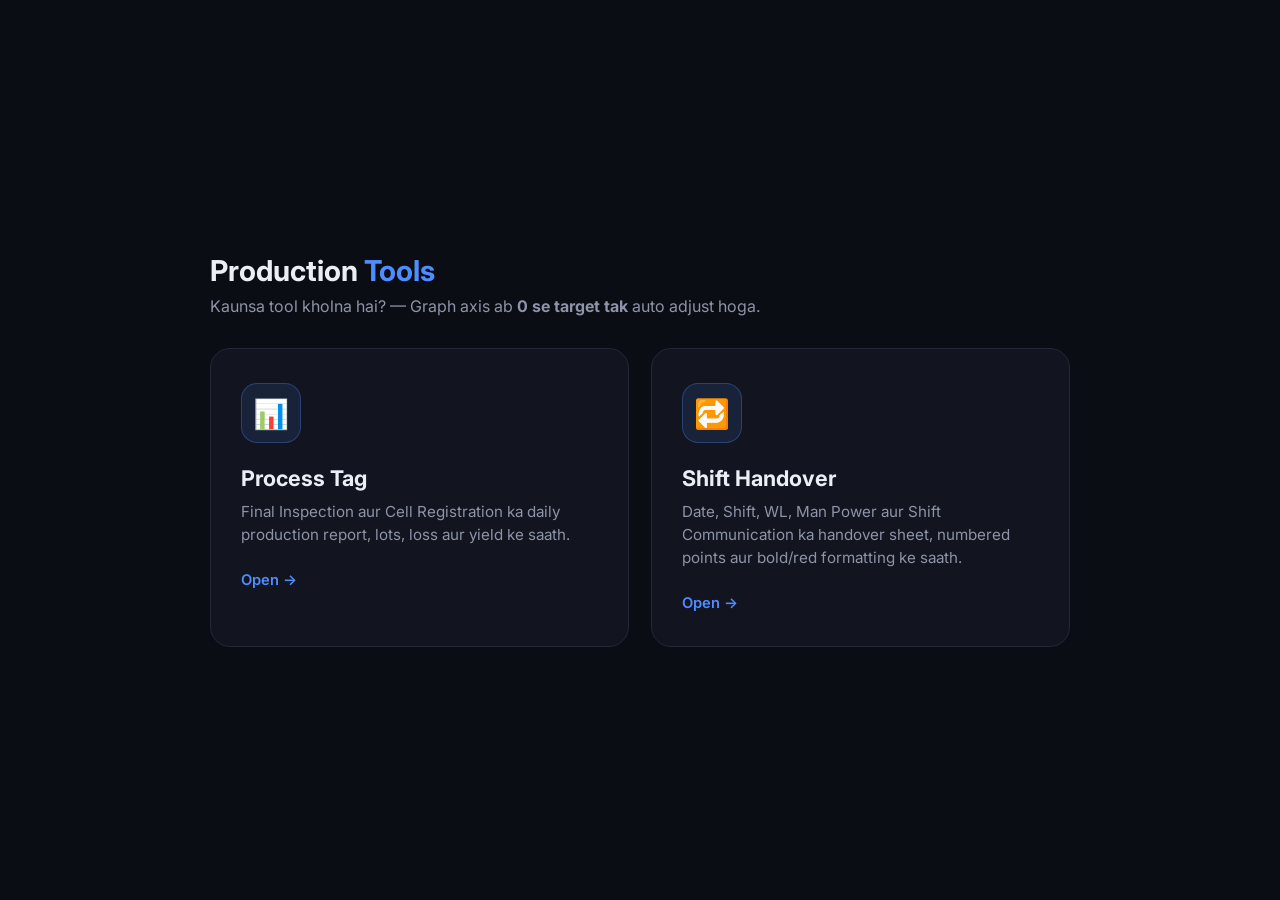
==== commit e4f19bc3: "Update index.html" ====
--- a/index.html
+++ b/index.html
@@ -3,7 +3,7 @@
 <head>
 <meta charset="UTF-8">
 <meta name="viewport" content="width=device-width, initial-scale=1.0">
-<title>Production Tools</title>
+<title>Production Tools — Auto Axis (0 to Target)</title>
 <link href="https://fonts.googleapis.com/css2?family=Inter:wght@400;500;600;700&display=swap" rel="stylesheet">
 <style>
 *{box-sizing:border-box;margin:0;padding:0}
@@ -37,7 +37,7 @@
 <div id="home">
   <div class="wrap">
     <h1>Production <span>Tools</span></h1>
-    <p class="sub">Kaunsa tool kholna hai?</p>
+    <p class="sub">Kaunsa tool kholna hai? — Graph axis ab <b>0 se target tak</b> auto adjust hoga.</p>
     <div class="cards">
       <div class="card" data-tool="process">
         <div class="ico">📊</div>
@@ -60,7 +60,7 @@
   <iframe id="frame"></iframe>
 </div>
 
-<!-- Tool 1: Process Tag (source yahi file me embed hai) -->
+<!-- Tool 1: Process Tag (auto axis: 0 se target) -->
 <script type="text/plain" id="src-process"><!DOCTYPE html>
 <html lang="en">
 <head>
@@ -112,7 +112,6 @@
 .colbox{display:flex;gap:14px;border:1px solid #2c3349;border-radius:12px;padding:14px;background:#0c0f18;margin-bottom:12px}
 .colbox .f{flex:1;margin:0}
 
-/* drawer (design settings) */
 .dbg{position:fixed;inset:0;background:rgba(0,0,0,.55);opacity:0;pointer-events:none;transition:.3s;z-index:150}
 .dbg.open{opacity:1;pointer-events:auto}
 .drawer{position:fixed;top:0;right:0;height:100vh;width:min(460px,96vw);background:var(--panel);border-left:1px solid var(--line);transform:translateX(105%);transition:transform .3s;z-index:160;display:flex;flex-direction:column}
@@ -122,7 +121,6 @@
 .dcontent{overflow:auto;padding:4px 18px 18px;flex:1}
 .dfoot{padding:14px 18px;border-top:1px solid var(--line);display:flex;gap:10px;justify-content:space-between}
 
-/* ===== REPORT (exported area) ===== */
 .report{background:#fff;padding:1px;color:#000}
 .report table{border-collapse:collapse;table-layout:fixed}
 .report td{border:1px solid #2b2b2b;height:17px;padding:0 3px;font-size:12.5px;line-height:15px;white-space:nowrap;overflow:hidden;background:#fff}
@@ -153,7 +151,7 @@
 <body>
 
 <div class="top">
-  <h1>📊 Production <span>Report</span> Generator</h1>
+  <h1>📊 Production <span>Report</span> Generator <small style="color:#7fd6a0;font-size:.75rem;">(axis: 0 → target auto)</small></h1>
   <span class="dirty" id="dirty"></span>
   <button class="btn" id="openDesign">🎨 Design</button>
   <button class="btn" id="save">💾 Save</button>
@@ -277,7 +275,7 @@
     <label class="f"><span>Shift</span><select data-p="d.shift">${['A','B','C'].map(x => `<option value="${x}" ${D.shift===x?'selected':''}>${x}</option>`).join('')}</select></label>
   </div>
   ${fld('Daily Target','d.daily',D.daily,'number','inputmode="numeric"')}
-  <div class="hint">Shift <b>${D.shift}</b> chuna hai → total <b>${shiftLabel()}</b> ka banega.</div>`;
+  <div class="hint">Shift <b>${D.shift}</b> chuna hai → total <b>${shiftLabel()}</b> ka banega. <b style="color:#7fd6a0">Graph axis 0 se target tak auto.</b></div>`;
 
   D.secs.forEach((s,k) => {
     h += `<div class="sec"><h3>${esc(G.secs[k].title)}</h3>
@@ -320,7 +318,7 @@
   };
 }
 
-/* ---------- DESIGN CODE (share / apply) ---------- */
+/* ---------- DESIGN CODE ---------- */
 const CODE_PREFIX = 'QDS1:';
 function encodeDesign(){ return CODE_PREFIX + btoa(unescape(encodeURIComponent(JSON.stringify(G)))); }
 function applyCode(txt){
@@ -400,8 +398,8 @@
       ${fld('Value column width (px)','g.colVal',G.colVal,'number','min="60" max="800"')}
       ${fld('Status column width (px)','g.colSt',G.colSt,'number','min="40" max="400"')}
       ${fld('Gap between sections (px)','g.gap',G.gap,'number','min="0" max="80"')}
-      ${fld('Axis min (khali = auto)','g.axisMin',G.axisMin,'number','placeholder="Auto"')}
-      ${fld('Axis max (khali = auto)','g.axisMax',G.axisMax,'number','placeholder="Auto"')}
+      ${fld('Axis min (khali = auto 0)','g.axisMin',G.axisMin,'number','placeholder="0"')}
+      ${fld('Axis max (khali = auto target)','g.axisMax',G.axisMax,'number','placeholder="Target"')}
     </div>
     <label class="chk"><input type="checkbox" data-p="g.ngIncl" ${G.ngIncl?'checked':''}> NG, production ke andar included hai (yield formula)</label>
 
@@ -442,25 +440,38 @@
   return {daily, total, ng, tgt, y};
 }
 
-/* ---------- CHART ---------- */
+/* ---------- CHART (auto 0 → target) ---------- */
 const fmt = n => Number(n).toLocaleString('en-US');
-function axis(a, b){
-  const lo = Math.min(a,b), hi = Math.max(a,b);
-  const steps = []; for(let k=0;k<=7;k++) [1,2,5].forEach(m => steps.push(m*10**k));
-  for(const st of steps){
-    let mn = G.axisMin!=='' ? +G.axisMin : Math.floor(lo/st)*st;
-    let mx = G.axisMax!=='' ? +G.axisMax : Math.ceil(hi/st)*st;
-    if(mx<=mn) mx = mn+st;
-    if((mx-mn)/st <= 5) return {mn,mx,st};
+function axis(a, b, k){
+  const c = calc(k);
+  // Manual override agar user ne design me diya ho
+  if(G.axisMin !== '' || G.axisMax !== ''){
+    const mn = G.axisMin !== '' ? +G.axisMin : 0;
+    const mx = G.axisMax !== '' ? +G.axisMax : Math.max(c.daily, c.total, 1);
+    if(mx > mn) return {mn, mx, st: (mx - mn) / 5};
   }
-  return {mn:0, mx:Math.max(hi,1), st:Math.max(hi,1)/5};
+  // AUTO: hamesha 0 se target tak
+  const mn = 0;
+  const mx = Math.max(c.daily, c.total, c.tgt, 1); // target / daily / production me se sabse bada
+  // sundar step: 0 se mx tak 5 equal parts me
+  const rawStep = mx / 5;
+  const mag = Math.pow(10, Math.floor(Math.log10(rawStep)));
+  const norm = rawStep / mag;
+  let step;
+  if(norm <= 1) step = 1 * mag;
+  else if(norm <= 2) step = 2 * mag;
+  else if(norm <= 5) step = 5 * mag;
+  else step = 10 * mag;
+  const top = step * 5; // 5 grids → 0, step, 2*step, 3*step, 4*step, top
+  return {mn: 0, mx: top, st: step};
 }
 function chart(k, c){
   const s = G.secs[k];
-  const {mn,mx,st} = axis(c.daily, c.total);
+  const {mn,mx,st} = axis(c.daily, c.total, k);
   const pct = v => Math.max(0, Math.min(100, (v-mn)/(mx-mn)*100));
-  let h = `<div class="cw"><div class="ctitle">Plan vs Actual Trend</div><div class="plot">`;
-  for(let v=mn; v<=mx+1e-9; v+=st){
+  let h = `<div class="cw"><div class="ctitle">Plan vs Actual Trend <span style="font-weight:400;color:#888;font-size:9px;">(0 – ${fmt(mx)})</span></div><div class="plot">`;
+  // grid lines + y labels: 0, step, 2step ... top
+  for(let v = 0; v <= mx + 1e-9; v += st){
     h += `<div class="gl2" style="bottom:${pct(v)}%"></div><div class="yl" style="bottom:${pct(v)}%">${fmt(v)}</div>`;
   }
   const C1 = 23.5, C2 = 148.5;
@@ -619,7 +630,7 @@
 <\/script>
 </script>
 
-<!-- Tool 2: Shift Handover (source yahi file me embed hai) -->
+<!-- Tool 2: Shift Handover (unchanged) -->
 <script type="text/plain" id="src-handover"><!DOCTYPE html>
 <html lang="en">
 <head>
@@ -669,8 +680,10 @@
 .lc-lbl{color:#fca5a5;font-weight:600}
 .lc-item{display:inline-flex;gap:4px;align-items:center;flex-wrap:wrap;margin-right:8px}
 .lchk .btn{padding:4px 8px;font-size:.75rem}
-
-/* light (white) theme */
+.stylebar{display:flex;gap:10px;align-items:flex-end;flex-wrap:wrap;margin-bottom:12px}
+.stylebar .tg{height:54px;min-width:60px;padding:0 14px}
+.stylebar select{padding:14px 12px;font-size:1rem}
+
 body{background:#f3f5fa;color:#1d2433}
 .top{background:rgba(255,255,255,.96);border-bottom:1px solid #dde2ee}
 .top h1{color:#1d2433}
@@ -706,7 +719,6 @@
 .rv-pt{font-weight:700;color:#2563eb;margin-bottom:6px}
 .rv-sent{background:#fff;border:1px solid #dde2ee;border-radius:10px;padding:12px;margin-bottom:12px;font-size:1.05rem;line-height:1.5}
 
-/* strong white theme: sab inputs, dropdown aur buttons */
 :root{color-scheme:light}
 input:not([readonly]),select,textarea{background:#fff !important;color:#1d2433 !important;border-color:#c9cfdf !important}
 select option{background:#fff;color:#1d2433}
@@ -718,13 +730,24 @@
 .del{background:#fff5f5 !important;color:#c0392b !important;border-color:#f3c4c4 !important}
 .chk,.chk span,label{color:#1d2433}
 
+.drawer{background:#fff !important;color:#1d2433 !important;border-left:1px solid #dde2ee !important}
+.dhead,.dfoot{background:#fff !important;border-color:#dde2ee !important}
+.dhead b{color:#1d2433 !important}
+.dcontent{background:#fff !important}
+.dcontent .sub{color:#2563eb !important;border-bottom-color:#dde2ee !important}
+.dcontent label span{color:#4a5168 !important}
+.dcontent input:not([type=color]),.dcontent select,.dcontent textarea{background:#fff !important;color:#1d2433 !important;border:1px solid #c9cfdf !important}
+.dcontent input[type=color]{border:1px solid #c9cfdf !important;background:#fff !important}
+.dcontent .hint{color:#5b6378 !important}
+.dbg{background:rgba(15,23,42,.35) !important}
+
 @media(max-width:640px){
-  .item{grid-template-columns:30px 1fr 52px 46px;gap:8px}
-  .item select{grid-column:2 / span 3}
+  .item{grid-template-columns:30px 1fr 46px;gap:8px}
+  .item select{grid-column:2 / span 2}
   .top h1{font-size:.95rem}
   .layout{padding:10px}
 }
-.item{display:grid;grid-template-columns:36px 1fr 56px 150px 50px;gap:10px;align-items:center;margin-bottom:14px}
+.item{display:grid;grid-template-columns:36px 1fr 200px 50px;gap:10px;align-items:center;margin-bottom:14px}
 .item .no{font-weight:700;color:var(--accent);text-align:right}
 .item input,.item select{width:100%;background:#0c0f18;border:1px solid #2c3349;color:var(--text);border-radius:12px;padding:16px 16px;font-size:1.05rem;outline:0}
 .item input:focus,.item select:focus{border-color:var(--accent);box-shadow:0 0 0 3px rgba(79,140,255,.18)}
@@ -738,7 +761,6 @@
 #wrap{width:100%;overflow:hidden;background:#fff;border-radius:4px}
 #stage{transform-origin:0 0}
 
-/* drawer */
 .dbg{position:fixed;inset:0;background:rgba(0,0,0,.55);opacity:0;pointer-events:none;transition:.3s;z-index:150}
 .dbg.open{opacity:1;pointer-events:auto}
 .drawer{position:fixed;top:0;right:0;height:100vh;width:min(460px,96vw);background:var(--panel);border-left:1px solid var(--line);transform:translateX(105%);transition:transform .3s;z-index:160;display:flex;flex-direction:column}
@@ -748,7 +770,6 @@
 .dcontent{overflow:auto;padding:4px 18px 18px;flex:1}
 .dfoot{padding:14px 18px;border-top:1px solid var(--line);display:flex;gap:10px;justify-content:space-between}
 
-/* ===== REPORT (exported area) ===== */
 .report{background:#fff;padding:1px;color:#000}
 .report table{border-collapse:collapse;table-layout:fixed}
 .report td{border:1px solid var(--bd);padding:6px 9px;vertical-align:top;overflow:hidden;background:#fff;color:inherit}
@@ -1017,17 +1038,29 @@
   ov.querySelector('#chkClose').onclick = () => ov.remove();
   ov.onclick = e => { if(e.target === ov) ov.remove(); };
 }
+const STYLES = [['n','Normal'],['b','Bold'],['r','Bold — Red'],['u','Bold — Blue'],['g','Bold — Green'],['o','Bold — Orange'],['p','Bold — Purple'],['h','Heading (number nahi)']];
+const COLMAP = {r:'#e32424', u:'#1d4ed8', g:'#15803d', o:'#ea580c', p:'#7e22ce'};
+function applyStyle(key, i, v){
+  const it = D[key][i]; if(!it) return;
+  it.h = v === 'h';
+  it.b = v !== 'n';
+  it.c = COLMAP[v] || '#000000';
+}
+function styleOf(it){
+  if(it.h) return 'h';
+  if(!it.b) return 'n';
+  const e = Object.entries(COLMAP).find(([k,c]) => c === (it.c || ''));
+  return e ? e[0] : 'b';
+}
 const COLORS = [
   ['Black', '#000000'], ['Red', '#e32424'], ['Blue', '#1d4ed8'],
   ['Green', '#15803d'], ['Orange', '#ea580c'], ['Purple', '#7e22ce']
 ];
 
-/* ---------- DATA (roz ka data) ---------- */
 const blankItem = () => ({t:'', b:false, c:'#000000'});
 function defaultData(){
   return {date:'', shift:'A', responsible:'', words:[], liveOn:false, wl:[blankItem()], mp:[blankItem()], comm:[blankItem()]};
 }
-/* ---------- DESIGN (formatting) ---------- */
 function defaultDesign(){
   return {
     titleText:'Shift Handover Communication', titleBg:'#ffff00', titleColor:'#000000', titleSize:'18', titleH:'34',
@@ -1048,7 +1081,6 @@
 }
 let {D, G} = load();
 
-/* ---------- SAVE ---------- */
 let dirty = false;
 const markDirty = () => { dirty = true; $('#dirty').textContent = '● Unsaved changes'; };
 function saveAll(){
@@ -1063,7 +1095,6 @@
 $('#save2').onclick = saveAll;
 addEventListener('beforeunload', e => { if(dirty){ e.preventDefault(); e.returnValue = ''; } });
 
-/* ---------- HELPERS ---------- */
 function getPath(root, path){
   return path.split('.').reduce((o,k) => o == null ? undefined : o[k], root);
 }
@@ -1078,20 +1109,20 @@
 const colf = (label, path, val) =>
   `<label class="f"><span>${label}</span><input type="color" data-p="${path}" value="${esc(val)}"></label>`;
 
-/* ---------- DATA PANEL ---------- */
+let selPt = {wl:0, mp:0, comm:0};
 function listEditor(key, label){
-  let h = `<div class="sub">${label}</div>`;
-  D[key].forEach((it,i) => {
-    h += `<div class="item">
-      <span class="no">${key==='comm' && it.h ? 'H' : (key==='comm' ? D.comm.slice(0,i+1).filter(x => !x.h).length : i+1)}.</span>
-      <input data-p="d.${key}.${i}.t" value="${esc(it.t)}" placeholder="Point ${i+1} likho" spellcheck="true" lang="en">
-      <button class="tg ${it.b?'on':''}" data-toggle="d.${key}.${i}.b" title="Bold">B</button>
-      <select data-p="d.${key}.${i}.c">${COLORS.map(([n,v]) => `<option value="${v}" ${it.c===v?'selected':''}>${n}</option>`).join('')}</select>
-      <button class="del" data-del="${key}:${i}" title="Line hatao">✕</button>${key==='comm' ? `<label class="chk" style="grid-column:1/-1;margin:0 0 6px 46px"><input type="checkbox" data-p="d.comm.${i}.h" ${it.h?'checked':''}> Heading (number nahi)</label>` : ''}${key==='comm' ? `<div class="lchk" id="lchk-${i}" style="grid-column:1/-1">${liveHtml(it.t, i)}</div>` : ''}
+  const items = D[key] || [];
+  if(!items.length) return `<div class="sub">${label} — point style</div><div class="hint">Upar wale box me text likho, phir yahan point chuno.</div>`;
+  const cur = Math.min(selPt[key] || 0, items.length - 1);
+  const it = items[cur];
+  const opts = items.map((x,i) => `<option value="${i}" ${i===cur?'selected':''}>${i+1}. ${esc((x.t || '').slice(0,30)) || '(khali)'}</option>`).join('');
+  return `<div class="sub">${label} — point style</div>
+    <div class="stylebar">
+      <label class="f" style="flex:1;margin:0"><span>Point chuno</span><select data-p="sp.${key}">${opts}</select></label>
+      <button class="tg ${it.b?'on':''}" data-pb="${key}" title="Bold">B</button>
+      <label class="f" style="margin:0"><span>Color</span><select data-p="sc.${key}">${COLORS.map(([n,v]) => `<option value="${v}" ${(it.c||'#000000')===v?'selected':''}>${n}</option>`).join('')}</select></label>
+      <button class="tg ${it.h?'on':''}" data-ph="${key}" title="Heading (number nahi)">H</button>
     </div>`;
-  });
-  h += `<div class="bar-btns"><button class="btn sm" data-add="${key}">+ Line add karo</button></div>`;
-  return h;
 }
 function buildData(){
   let h = `<h3>Shift details</h3>
@@ -1125,7 +1156,6 @@
   };
 }
 
-/* ---------- DESIGN PANEL ---------- */
 function encodeDesign(){ return CODE_PREFIX + btoa(unescape(encodeURIComponent(JSON.stringify(G)))); }
 function applyCode(txt){
   let t = (txt || '').trim();
@@ -1238,7 +1268,6 @@
   }
 };
 
-/* ---------- REPORT ---------- */
 const addDot = s => { const t = (s || '').trim(); return /[.!?:;।]$/.test(t) ? t : t + '.'; };
 const listHtml = (items, numbered=true, period=false) => {
   const vis = items.filter(x => (x.t || '').trim());
@@ -1275,7 +1304,6 @@
   document.querySelectorAll('textarea[data-p^="d.bulk"]').forEach(fitArea);
   const cc = $('#commCell');
   if(cc){
-    // preview me hi likhne/sudharne par data sync hota hai (spelling underline ke saath)
     cc.addEventListener('input', () => {
       const old = D.comm.filter(x => (x.t||'').trim());
       const blocks = cc.children.length ? Array.from(cc.children) : [cc];
@@ -1300,10 +1328,15 @@
 }
 addEventListener('resize', fit);
 
-/* ---------- EVENTS ---------- */
 function onEdit(e){
   const p = e.target.dataset && e.target.dataset.p; if(!p) return;
   const root = p.startsWith('g.') ? G : D;
+  const spm = p.match(/^sp\.(wl|mp|comm)$/);
+  if(spm){ selPt[spm[1]] = +e.target.value; buildData(); return; }
+  const scm = p.match(/^sc\.(wl|mp|comm)$/);
+  if(scm){ const it = D[scm[1]][selPt[scm[1]]]; if(it) it.c = e.target.value; markDirty(); buildData(); render(); return; }
+  const sm = p.match(/^st\.(wl|mp|comm)\.(\d+)$/);
+  if(sm){ applyStyle(sm[1], +sm[2], e.target.value); markDirty(); buildData(); render(); return; }
   setPath(root, p.slice(2), e.target.type==='checkbox' ? e.target.checked : e.target.value);
   const lm = p.match(/^d\.comm\.(\d+)\.t$/);
   if(lm){ delete lchkHidden[+lm[1]]; updateLive(); }
@@ -1331,6 +1364,8 @@
     $('#fMsg').textContent = n ? `✅ ${n} jagah sudhaar gaya` : 'Ye shabd kahin nahi mila';
     return;
   }
+  if(e.target.closest('[data-pb]')){ const k = e.target.closest('[data-pb]').dataset.pb; const it = D[k][selPt[k]]; if(it) it.b = !it.b; markDirty(); buildData(); render(); return; }
+  if(e.target.closest('[data-ph]')){ const k = e.target.closest('[data-ph]').dataset.ph; const it = D[k][selPt[k]]; if(it) it.h = !it.h; markDirty(); buildData(); render(); return; }
   if(e.target.closest('[data-rvs]')){ $('#rvNew').value = e.target.closest('[data-rvs]').dataset.rvs; return; }
   if(e.target.closest('[data-rv]')){ rvAction(e.target.closest('[data-rv]').dataset.rv); return; }
   if(e.target.closest('#clearAll')){ clearAll(); return; }
@@ -1359,7 +1394,6 @@
   markDirty(); buildData(); render();
 });
 
-/* ---------- EXPORT ---------- */
 function canvasOK(W,H){
   if(W>32767 || H>32767 || W*H>268435456) return false;
   try{
@@ -1426,14 +1460,13 @@
 <script>
 /* ---------- HOME + VIEWER (tools isi file me embedded hain) ---------- */
 const TOOLS = {
-  process:   {title:'📊 Process Tag — Production Report', src:'src-process'},
+  process:   {title:'📊 Process Tag — Production Report (axis auto 0→target)', src:'src-process'},
   handover:  {title:'🔁 Shift Handover Communication',    src:'src-handover'}
 };
 const frame = document.getElementById('frame');
 const viewer = document.getElementById('viewer');
 
 function toolHtml(id){
-  // text/plain block me closing tag ko escape kiya gaya hai, use wapas badal rahe hain
   return document.getElementById(id).textContent.replace(/<\\\/script/g, '</script');
 }
 function openTool(key){
@@ -1456,4 +1489,4 @@
 document.getElementById('back').addEventListener('click', goHome);
 </script>
 </body>
-</html>
+</html>
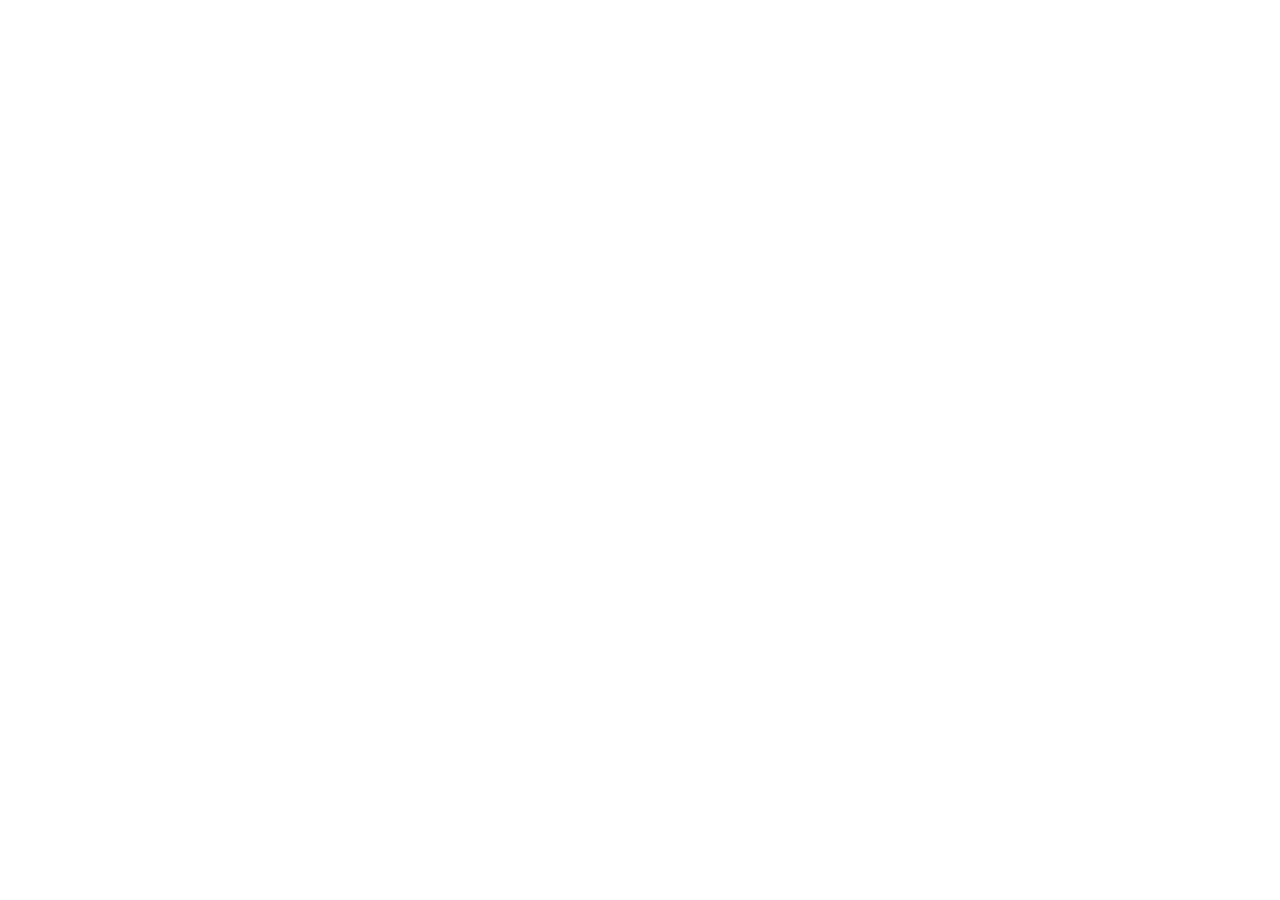
==== commit f7327806: "Update index.html" ====
--- a/index.html
+++ b/index.html
@@ -1,66 +1,4 @@
-<!DOCTYPE html>
-<html lang="en">
-<head>
-<meta charset="UTF-8">
-<meta name="viewport" content="width=device-width, initial-scale=1.0">
-<title>Production Tools — Auto Axis (0 to Target)</title>
-<link href="https://fonts.googleapis.com/css2?family=Inter:wght@400;500;600;700&display=swap" rel="stylesheet">
-<style>
-*{box-sizing:border-box;margin:0;padding:0}
-html,body{height:100%}
-body{font-family:'Inter',system-ui,sans-serif;background:#0b0d14;color:#eceef5;overflow:hidden}
-#home{height:100vh;display:flex;align-items:center;justify-content:center;padding:24px}
-.wrap{width:min(860px,100%)}
-h1{font-size:1.8rem;font-weight:700;margin-bottom:8px}
-h1 span{color:#4f8cff}
-.sub{color:#8d93a8;margin-bottom:32px}
-.cards{display:grid;grid-template-columns:1fr 1fr;gap:22px}
-.card{display:block;cursor:pointer;background:#12151f;border:1px solid #232838;border-radius:20px;padding:34px 30px;transition:.25s}
-.card:hover{transform:translateY(-6px);border-color:#4f8cff;box-shadow:0 20px 50px -20px rgba(79,140,255,.45)}
-.ico{width:60px;height:60px;border-radius:16px;display:grid;place-items:center;font-size:1.8rem;background:rgba(79,140,255,.12);border:1px solid rgba(79,140,255,.3);margin-bottom:22px}
-.card h2{font-size:1.35rem;font-weight:700;margin-bottom:10px}
-.card p{color:#8d93a8;font-size:.95rem;line-height:1.5;margin-bottom:22px}
-.open{color:#4f8cff;font-weight:600;font-size:.92rem}
-@media(max-width:640px){.cards{grid-template-columns:1fr}}
-
-#viewer{position:fixed;inset:0;display:none;flex-direction:column;background:#0b0d14}
-#viewer.open{display:flex}
-#viewerbar{display:flex;align-items:center;gap:14px;padding:10px 16px;border-bottom:1px solid #232838;background:#12151f}
-#viewerbar button{border:1px solid #232838;background:#1a1e2c;color:#eceef5;padding:9px 14px;border-radius:10px;font-family:inherit;font-size:.88rem;cursor:pointer}
-#viewerbar button:hover{border-color:#4f8cff}
-#vtitle{font-size:1rem;font-weight:600}
-#frame{flex:1;width:100%;border:0;background:#0b0d14}
-</style>
-</head>
-<body>
-
-<div id="home">
-  <div class="wrap">
-    <h1>Production <span>Tools</span></h1>
-    <p class="sub">Kaunsa tool kholna hai? — Graph axis ab <b>0 se target tak</b> auto adjust hoga.</p>
-    <div class="cards">
-      <div class="card" data-tool="process">
-        <div class="ico">📊</div>
-        <h2>Process Tag</h2>
-        <p>Final Inspection aur Cell Registration ka daily production report, lots, loss aur yield ke saath.</p>
-        <span class="open">Open →</span>
-      </div>
-      <div class="card" data-tool="handover">
-        <div class="ico">🔁</div>
-        <h2>Shift Handover</h2>
-        <p>Date, Shift, WL, Man Power aur Shift Communication ka handover sheet, numbered points aur bold/red formatting ke saath.</p>
-        <span class="open">Open →</span>
-      </div>
-    </div>
-  </div>
-</div>
-
-<div id="viewer">
-  <div id="viewerbar"><button id="back">← Home</button><span id="vtitle"></span></div>
-  <iframe id="frame"></iframe>
-</div>
-
-<!-- Tool 1: Process Tag (auto axis: 0 se target) -->
+<!-- Tool 1: Process Tag — FIXED (per-text font + thin borders) -->
 <script type="text/plain" id="src-process"><!DOCTYPE html>
 <html lang="en">
 <head>
@@ -109,8 +47,6 @@
 .prev .cap{font-size:.78rem;color:var(--muted);margin-bottom:12px;display:flex;justify-content:space-between;flex-wrap:wrap;gap:6px}
 #wrap{width:100%;overflow:hidden;background:#fff;border-radius:4px}
 #stage{transform-origin:0 0}
-.colbox{display:flex;gap:14px;border:1px solid #2c3349;border-radius:12px;padding:14px;background:#0c0f18;margin-bottom:12px}
-.colbox .f{flex:1;margin:0}
 
 .dbg{position:fixed;inset:0;background:rgba(0,0,0,.55);opacity:0;pointer-events:none;transition:.3s;z-index:150}
 .dbg.open{opacity:1;pointer-events:auto}
@@ -121,25 +57,26 @@
 .dcontent{overflow:auto;padding:4px 18px 18px;flex:1}
 .dfoot{padding:14px 18px;border-top:1px solid var(--line);display:flex;gap:10px;justify-content:space-between}
 
+/* ===== REPORT (exported area) — THIN BORDERS ===== */
 .report{background:#fff;padding:1px;color:#000}
 .report table{border-collapse:collapse;table-layout:fixed}
-.report td{border:1px solid #2b2b2b;height:17px;padding:0 3px;font-size:12.5px;line-height:15px;white-space:nowrap;overflow:hidden;background:#fff}
-.report td.hd{background:#a9c8ea;font-weight:700;text-align:center;line-height:1.1;padding:0 3px}
-.report td.gl{background:#92d36e;font-weight:700;text-align:center}
-.report td.g{background:#4cd05e;font-weight:700}
-.report td.b{background:#a9c8ea;font-weight:700;text-align:center}
-.report td.c{font-weight:700;text-align:center}
-.report td.lb{font-weight:700}
+.report td{border:0.5px solid var(--gridColor);height:17px;padding:0 3px;font-size:var(--cellFS);line-height:1.15;white-space:nowrap;overflow:hidden;background:#fff}
+.report td.hd{background:var(--hdBg);font-weight:700;text-align:center;line-height:1.1;padding:0 3px}
+.report td.gl{background:#92d36e;font-weight:700;text-align:center;font-size:var(--labelFS)}
+.report td.g{background:#4cd05e;font-weight:700;font-size:var(--labelFS)}
+.report td.b{background:#a9c8ea;font-weight:700;text-align:center;font-size:var(--valueFS)}
+.report td.c{font-weight:700;text-align:center;font-size:var(--valueFS)}
+.report td.lb{font-weight:700;font-size:var(--labelFS)}
 .report td.red{color:#e32424}
-.report td.wrap{white-space:normal;height:auto;min-height:17px}
+.report td.wrap{white-space:normal;height:auto;min-height:17px;font-size:var(--obsFS)}
 .report td.ch{position:relative;padding:0;background:#fff}
 .cw{position:absolute;inset:0}
-.ctitle{position:absolute;top:10px;left:0;right:0;text-align:center;font-weight:700;font-size:11.5px;color:#2ab4d6;font-family:inherit}
+.ctitle{position:absolute;top:10px;left:0;right:0;text-align:center;font-weight:700;font-size:var(--chartTitleFS);color:#2ab4d6;font-family:inherit}
 .plot{position:absolute;left:70px;right:44px;top:36px;bottom:24px}
-.gl2{position:absolute;left:0;right:0;height:1px;background:#e4e4e4}
-.yl{position:absolute;right:calc(100% + 8px);transform:translateY(50%);font-size:10px;color:#666;font-family:inherit;white-space:nowrap}
+.gl2{position:absolute;left:0;right:0;height:1px;background:var(--gridLineColor)}
+.yl{position:absolute;right:calc(100% + 8px);transform:translateY(50%);font-size:var(--axisFS);color:#666;font-family:inherit;white-space:nowrap}
 .bar{position:absolute;bottom:0}
-.vl{position:absolute;width:70px;transform:translateX(-50%);text-align:center;font-size:9.5px;color:#666;font-family:inherit}
+.vl{position:absolute;width:70px;transform:translateX(-50%);text-align:center;font-size:var(--barValFS);color:#666;font-family:inherit}
 .blb{position:absolute;bottom:-18px;transform:translateX(-50%);white-space:nowrap;font-weight:700;font-family:inherit;line-height:1}
 
 @media(max-width:980px){
@@ -151,7 +88,7 @@
 <body>
 
 <div class="top">
-  <h1>📊 Production <span>Report</span> Generator <small style="color:#7fd6a0;font-size:.75rem;">(axis: 0 → target auto)</small></h1>
+  <h1>📊 Production <span>Report</span> Generator</h1>
   <span class="dirty" id="dirty"></span>
   <button class="btn" id="openDesign">🎨 Design</button>
   <button class="btn" id="save">💾 Save</button>
@@ -186,7 +123,7 @@
 const $ = s => document.querySelector(s);
 const esc = v => String(v ?? '').replace(/[&<>"]/g, c => ({'&':'&amp;','<':'&lt;','>':'&gt;','"':'&quot;'}[c]));
 const num = v => { const n = parseFloat(v); return isFinite(n) ? n : 0; };
-const KEY = 'prodReportV4';
+const KEY = 'prodReportV5';
 const STATUS = ['', 'Completed', 'Continue', 'Pending', 'Hold'];
 const FONTS = [
   ['Carlito (Calibri jaisa)', 'Carlito, Calibri, Arial, sans-serif'],
@@ -204,8 +141,6 @@
 /* ---------- DATA MODEL ---------- */
 const blankLots = () => Array.from({length:8}, () => ['','']);
 const blankLoss = () => Array.from({length:5}, () => ['','']);
-const withLots = arr => { const a = blankLots(); arr.forEach((x,i) => a[i] = x); return a; };
-const withLoss = arr => { const a = blankLoss(); arr.forEach((x,i) => a[i] = x); return a; };
 
 function defaultData(){
   return {date:'', shift:'A', daily:'', secs:[
@@ -221,6 +156,11 @@
   return {lbl1:'Daily Target', shiftDiv:'2', gap:'24', colVal:'414', colSt:'82', axisMin:'', axisMax:'',
     font:'Carlito, Calibri, Arial, sans-serif', headerColor:'#000000', statusSize:'12.5',
     colDone:'#4cd05e', colRun:'#ffd966', colPen:'#f4b183', colHold:'#ff7c80', colYLow:'#ff3b3b', ngIncl:true,
+    // NEW: per-text font sizes
+    cellFS:'12.5', labelFS:'12.5', valueFS:'12.5', obsFS:'12.5',
+    chartTitleFS:'11.5', axisFS:'10', barValFS:'9.5',
+    // NEW: grid line
+    gridColor:'#cccccc', gridLineColor:'#e4e4e4', gridThickness:'0.5',
     secs:[secDesign('Final Inspection Process'), secDesign('Cell Registration Process')]};
 }
 function load(){
@@ -275,7 +215,7 @@
     <label class="f"><span>Shift</span><select data-p="d.shift">${['A','B','C'].map(x => `<option value="${x}" ${D.shift===x?'selected':''}>${x}</option>`).join('')}</select></label>
   </div>
   ${fld('Daily Target','d.daily',D.daily,'number','inputmode="numeric"')}
-  <div class="hint">Shift <b>${D.shift}</b> chuna hai → total <b>${shiftLabel()}</b> ka banega. <b style="color:#7fd6a0">Graph axis 0 se target tak auto.</b></div>`;
+  <div class="hint">Shift <b>${D.shift}</b> chuna hai → total <b>${shiftLabel()}</b> ka banega.</div>`;
 
   D.secs.forEach((s,k) => {
     h += `<div class="sec"><h3>${esc(G.secs[k].title)}</h3>
@@ -319,7 +259,7 @@
 }
 
 /* ---------- DESIGN CODE ---------- */
-const CODE_PREFIX = 'QDS1:';
+const CODE_PREFIX = 'QDS2:';
 function encodeDesign(){ return CODE_PREFIX + btoa(unescape(encodeURIComponent(JSON.stringify(G)))); }
 function applyCode(txt){
   let t = (txt || '').trim();
@@ -389,6 +329,25 @@
     <label class="f" style="margin-top:12px"><span>Design code paste karo (apply apne aap ho jayega)</span><textarea id="dcodeIn" rows="4" placeholder="Yahan design code paste karo" style="font-family:monospace;font-size:.75rem"></textarea></label>
     <div class="hint" id="dcodeMsg"></div>
 
+    <div class="sub">📏 Grid / Border (patla karne ke liye)</div>
+    <div class="g2">
+      ${colf('Grid line color (table border)','g.gridColor',G.gridColor)}
+      ${fld('Grid thickness (px) — 0.5 = patla, 1 = normal','g.gridThickness',G.gridThickness,'number','min="0.25" max="3" step="0.25"')}
+      ${colf('Chart grid line color','g.gridLineColor',G.gridLineColor)}
+    </div>
+    <div class="hint">💡 0.5 ya 0.25 karne se grid patli dikhegi (print me bhi saaf).</div>
+
+    <div class="sub">🔤 Har text ka font size (px)</div>
+    <div class="g2">
+      ${fld('Cell text (Running Lot, label)','g.cellFS',G.cellFS,'number','min="6" max="30" step="0.5"')}
+      ${fld('Label text (Shift Target, Yield)','g.labelFS',G.labelFS,'number','min="6" max="30" step="0.5"')}
+      ${fld('Value text (numbers, 9600)','g.valueFS',G.valueFS,'number','min="6" max="30" step="0.5"')}
+      ${fld('Observation text','g.obsFS',G.obsFS,'number','min="6" max="30" step="0.5"')}
+      ${fld('Chart title font size','g.chartTitleFS',G.chartTitleFS,'number','min="6" max="30" step="0.5"')}
+      ${fld('Axis numbers (0, 2000...)','g.axisFS',G.axisFS,'number','min="6" max="30" step="0.5"')}
+      ${fld('Bar value (9600 upar)','g.barValFS',G.barValFS,'number','min="6" max="30" step="0.5"')}
+    </div>
+
     <div class="sub">General</div>
     <div class="g2">
       <label class="f"><span>Font (table + chart)</span><select data-p="g.font">${FONTS.map(([n,v]) => `<option value="${esc(v)}" ${G.font===v?'selected':''}>${n}</option>`).join('')}</select></label>
@@ -398,8 +357,8 @@
       ${fld('Value column width (px)','g.colVal',G.colVal,'number','min="60" max="800"')}
       ${fld('Status column width (px)','g.colSt',G.colSt,'number','min="40" max="400"')}
       ${fld('Gap between sections (px)','g.gap',G.gap,'number','min="0" max="80"')}
-      ${fld('Axis min (khali = auto 0)','g.axisMin',G.axisMin,'number','placeholder="0"')}
-      ${fld('Axis max (khali = auto target)','g.axisMax',G.axisMax,'number','placeholder="Target"')}
+      ${fld('Axis min (khali = auto)','g.axisMin',G.axisMin,'number','placeholder="Auto"')}
+      ${fld('Axis max (khali = auto)','g.axisMax',G.axisMax,'number','placeholder="Auto"')}
     </div>
     <label class="chk"><input type="checkbox" data-p="g.ngIncl" ${G.ngIncl?'checked':''}> NG, production ke andar included hai (yield formula)</label>
 
@@ -440,38 +399,25 @@
   return {daily, total, ng, tgt, y};
 }
 
-/* ---------- CHART (auto 0 → target) ---------- */
+/* ---------- CHART ---------- */
 const fmt = n => Number(n).toLocaleString('en-US');
-function axis(a, b, k){
-  const c = calc(k);
-  // Manual override agar user ne design me diya ho
-  if(G.axisMin !== '' || G.axisMax !== ''){
-    const mn = G.axisMin !== '' ? +G.axisMin : 0;
-    const mx = G.axisMax !== '' ? +G.axisMax : Math.max(c.daily, c.total, 1);
-    if(mx > mn) return {mn, mx, st: (mx - mn) / 5};
+function axis(a, b){
+  const lo = Math.min(a,b), hi = Math.max(a,b);
+  const steps = []; for(let k=0;k<=7;k++) [1,2,5].forEach(m => steps.push(m*10**k));
+  for(const st of steps){
+    let mn = G.axisMin!=='' ? +G.axisMin : Math.floor(lo/st)*st;
+    let mx = G.axisMax!=='' ? +G.axisMax : Math.ceil(hi/st)*st;
+    if(mx<=mn) mx = mn+st;
+    if((mx-mn)/st <= 5) return {mn,mx,st};
   }
-  // AUTO: hamesha 0 se target tak
-  const mn = 0;
-  const mx = Math.max(c.daily, c.total, c.tgt, 1); // target / daily / production me se sabse bada
-  // sundar step: 0 se mx tak 5 equal parts me
-  const rawStep = mx / 5;
-  const mag = Math.pow(10, Math.floor(Math.log10(rawStep)));
-  const norm = rawStep / mag;
-  let step;
-  if(norm <= 1) step = 1 * mag;
-  else if(norm <= 2) step = 2 * mag;
-  else if(norm <= 5) step = 5 * mag;
-  else step = 10 * mag;
-  const top = step * 5; // 5 grids → 0, step, 2*step, 3*step, 4*step, top
-  return {mn: 0, mx: top, st: step};
+  return {mn:0, mx:Math.max(hi,1), st:Math.max(hi,1)/5};
 }
 function chart(k, c){
   const s = G.secs[k];
-  const {mn,mx,st} = axis(c.daily, c.total, k);
+  const {mn,mx,st} = axis(c.daily, c.total);
   const pct = v => Math.max(0, Math.min(100, (v-mn)/(mx-mn)*100));
-  let h = `<div class="cw"><div class="ctitle">Plan vs Actual Trend <span style="font-weight:400;color:#888;font-size:9px;">(0 – ${fmt(mx)})</span></div><div class="plot">`;
-  // grid lines + y labels: 0, step, 2step ... top
-  for(let v = 0; v <= mx + 1e-9; v += st){
+  let h = `<div class="cw"><div class="ctitle">Plan vs Actual Trend</div><div class="plot">`;
+  for(let v=mn; v<=mx+1e-9; v+=st){
     h += `<div class="gl2" style="bottom:${pct(v)}%"></div><div class="yl" style="bottom:${pct(v)}%">${fmt(v)}</div>`;
   }
   const C1 = 23.5, C2 = 148.5;
@@ -528,10 +474,29 @@
   const cv = Math.max(60, num(G.colVal)||414), cs = Math.max(40, num(G.colSt)||82), TW = 110+cv+cs+289;
   const g = Math.max(0, num(G.gap));
   const gap = g>0 ? `<tr style="height:${g}px"><td style="height:${g}px"></td><td style="height:${g}px"></td><td style="height:${g}px"></td></tr>` : '';
-  $('#report').style.width = (TW+2)+'px';
-  $('#report').style.fontFamily = G.font;
-  $('#report').innerHTML = `<table style="width:${TW}px"><colgroup><col style="width:110px"><col style="width:${cv}px"><col style="width:${cs}px"><col style="width:289px"></colgroup>
+  const rep = $('#report');
+  rep.style.width = (TW+2)+'px';
+  rep.style.fontFamily = G.font;
+  // CSS variables for fonts and grid
+  rep.style.setProperty('--cellFS', (num(G.cellFS)||12.5)+'px');
+  rep.style.setProperty('--labelFS', (num(G.labelFS)||12.5)+'px');
+  rep.style.setProperty('--valueFS', (num(G.valueFS)||12.5)+'px');
+  rep.style.setProperty('--obsFS', (num(G.obsFS)||12.5)+'px');
+  rep.style.setProperty('--chartTitleFS', (num(G.chartTitleFS)||11.5)+'px');
+  rep.style.setProperty('--axisFS', (num(G.axisFS)||10)+'px');
+  rep.style.setProperty('--barValFS', (num(G.barValFS)||9.5)+'px');
+  rep.style.setProperty('--gridColor', G.gridColor || '#cccccc');
+  rep.style.setProperty('--gridLineColor', G.gridLineColor || '#e4e4e4');
+  rep.style.setProperty('--hdBg', G.secs[0].hdBg || '#a9c8ea');
+  // Thin border
+  const bt = num(G.gridThickness) || 0.5;
+  rep.style.setProperty('--gridThickness', bt + 'px');
+  rep.innerHTML = `<table style="width:${TW}px;border-collapse:collapse"><colgroup><col style="width:110px"><col style="width:${cv}px"><col style="width:${cs}px"><col style="width:289px"></colgroup>
     ${section(0)}${gap}${section(1)}</table>`;
+  // Apply thin border to all td
+  rep.querySelectorAll('td').forEach(td => {
+    td.style.border = bt + 'px solid ' + (G.gridColor || '#cccccc');
+  });
   D.secs.forEach((s,k) => {
     const c = calc(k);
     const set = (id, v) => { const el = $(id); if(el) el.value = v; };
@@ -960,16 +925,6 @@
       <div class="rv-btns"><button class="btn sm" data-rv="prev">← Pichla</button><button class="btn sm" data-rv="next">Agla →</button></div>
     </div>`;
 };
-const reviewHtmlOld = () => {
-  const bad = scanComm(), keys = Object.keys(bad);
-  if(!keys.length) return `<div class="sub">Review</div><div class="hint">✅ Common communication me koi galat shabd nahi mila.</div>`;
-  return `<div class="sub">Review — ${keys.length} shabd check karo</div>` + keys.map(w => {
-    const sg = suggest(w);
-    return `<div class="rv-item"><div><b class="bad">${esc(w)}</b> <span class="cnt">(${bad[w]}x)</span></div>
-      <div class="rv-btns">${sg.map(s => `<button class="btn sm" data-fixw="${esc(w)}" data-fixs="${esc(s)}">→ ${esc(s)}</button>`).join('')}
-      <button class="btn sm" data-okw="${esc(w)}">✔ Sahi hai</button></div></div>`;
-  }).join('');
-};
 let lchkHidden = {};
 const liveHtml = (text, i) => {
   if(D.liveOn === false || lchkHidden[i]) return '';
@@ -1460,7 +1415,7 @@
 <script>
 /* ---------- HOME + VIEWER (tools isi file me embedded hain) ---------- */
 const TOOLS = {
-  process:   {title:'📊 Process Tag — Production Report (axis auto 0→target)', src:'src-process'},
+  process:   {title:'📊 Process Tag — Production Report', src:'src-process'},
   handover:  {title:'🔁 Shift Handover Communication',    src:'src-handover'}
 };
 const frame = document.getElementById('frame');
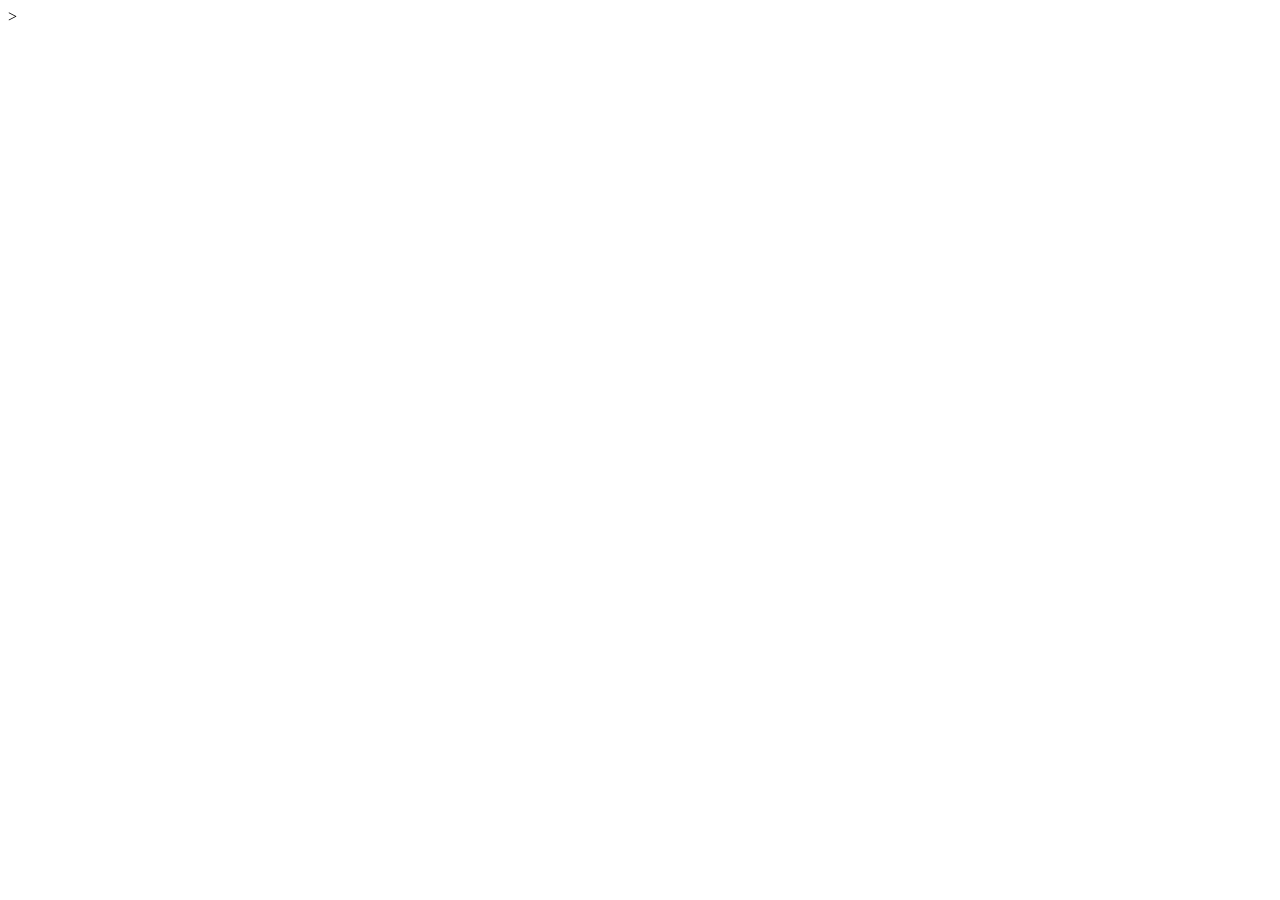
==== commit bfa3853f: "Update index.html" ====
--- a/index.html
+++ b/index.html
@@ -1,5 +1,4 @@
-<!-- Tool 1: Process Tag — FIXED (per-text font + thin borders) -->
-<script type="text/plain" id="src-process"><!DOCTYPE html>
+><!DOCTYPE html>
 <html lang="en">
 <head>
 <meta charset="UTF-8">
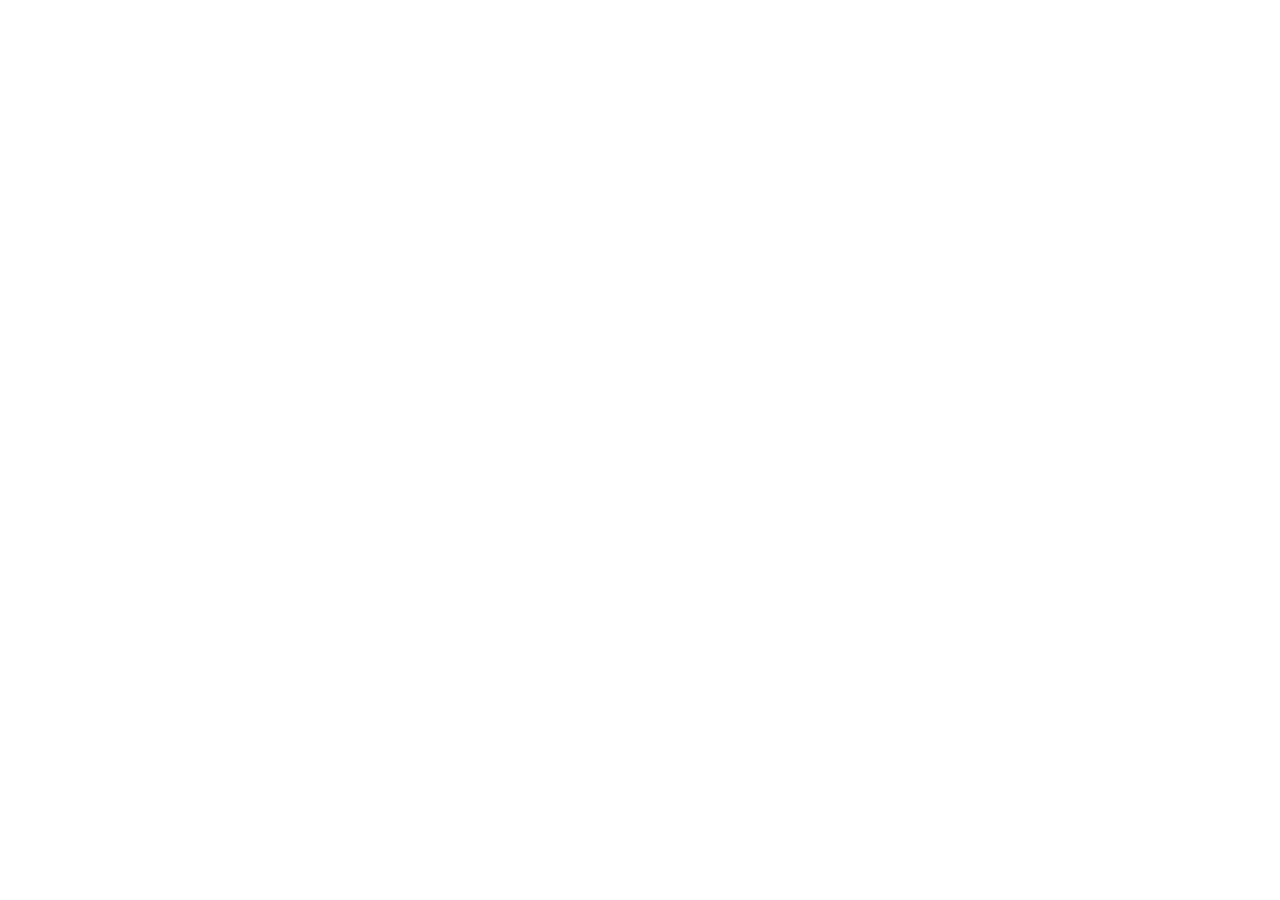
==== commit aa0602dc: "Update index.html" ====
--- a/index.html
+++ b/index.html
@@ -1,4 +1,4 @@
-><!DOCTYPE html>
+<!DOCTYPE html>
 <html lang="en">
 <head>
 <meta charset="UTF-8">
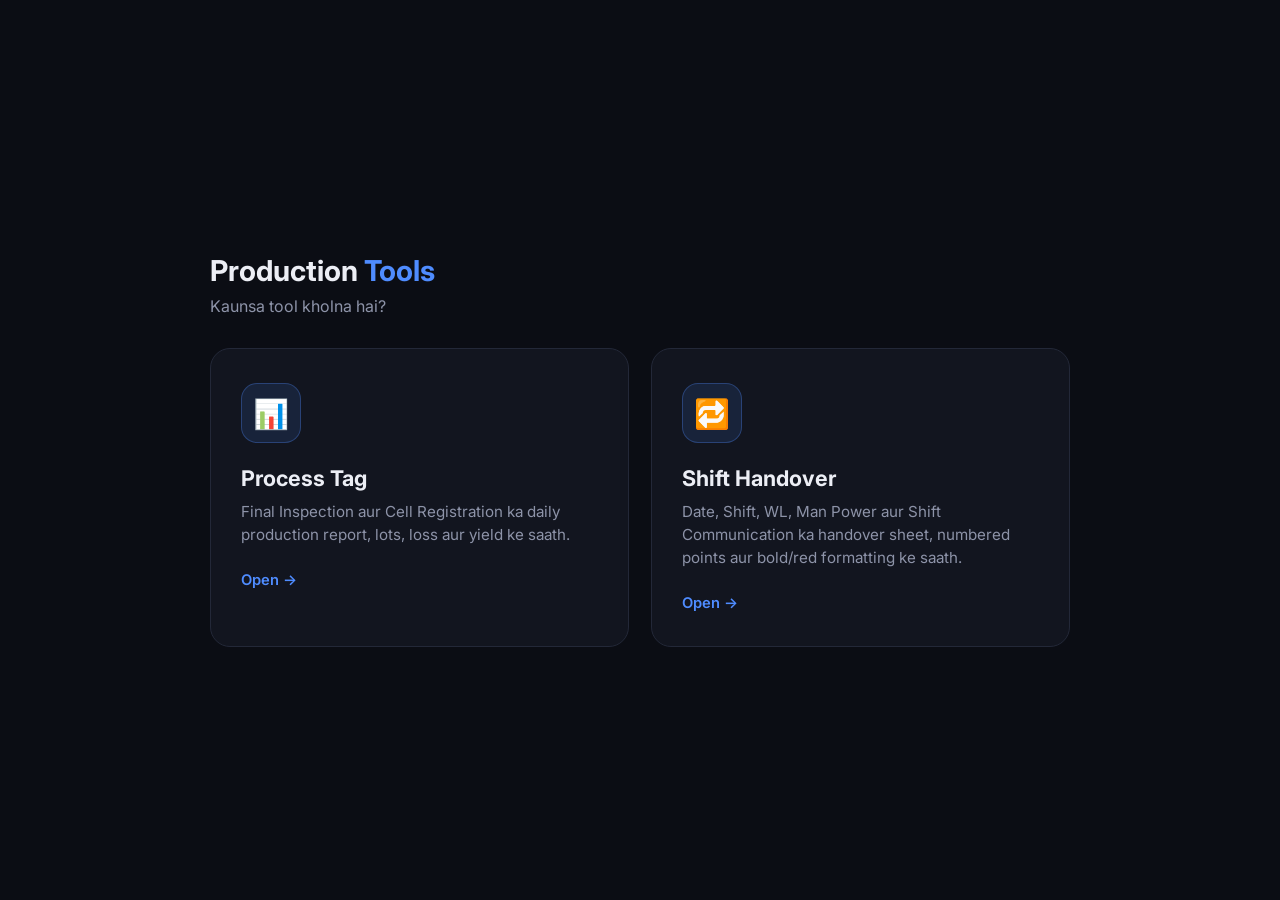
==== commit 3b2a215f: "Update index.html" ====
--- a/index.html
+++ b/index.html
@@ -1,4 +1,67 @@
 <!DOCTYPE html>
+<html lang="en">
+<head>
+<meta charset="UTF-8">
+<meta name="viewport" content="width=device-width, initial-scale=1.0">
+<title>Production Tools</title>
+<link href="https://fonts.googleapis.com/css2?family=Inter:wght@400;500;600;700&display=swap" rel="stylesheet">
+<style>
+*{box-sizing:border-box;margin:0;padding:0}
+html,body{height:100%}
+body{font-family:'Inter',system-ui,sans-serif;background:#0b0d14;color:#eceef5;overflow:hidden}
+#home{height:100vh;display:flex;align-items:center;justify-content:center;padding:24px}
+.wrap{width:min(860px,100%)}
+h1{font-size:1.8rem;font-weight:700;margin-bottom:8px}
+h1 span{color:#4f8cff}
+.sub{color:#8d93a8;margin-bottom:32px}
+.cards{display:grid;grid-template-columns:1fr 1fr;gap:22px}
+.card{display:block;cursor:pointer;background:#12151f;border:1px solid #232838;border-radius:20px;padding:34px 30px;transition:.25s}
+.card:hover{transform:translateY(-6px);border-color:#4f8cff;box-shadow:0 20px 50px -20px rgba(79,140,255,.45)}
+.ico{width:60px;height:60px;border-radius:16px;display:grid;place-items:center;font-size:1.8rem;background:rgba(79,140,255,.12);border:1px solid rgba(79,140,255,.3);margin-bottom:22px}
+.card h2{font-size:1.35rem;font-weight:700;margin-bottom:10px}
+.card p{color:#8d93a8;font-size:.95rem;line-height:1.5;margin-bottom:22px}
+.open{color:#4f8cff;font-weight:600;font-size:.92rem}
+@media(max-width:640px){.cards{grid-template-columns:1fr}}
+
+#viewer{position:fixed;inset:0;display:none;flex-direction:column;background:#0b0d14}
+#viewer.open{display:flex}
+#viewerbar{display:flex;align-items:center;gap:14px;padding:10px 16px;border-bottom:1px solid #232838;background:#12151f}
+#viewerbar button{border:1px solid #232838;background:#1a1e2c;color:#eceef5;padding:9px 14px;border-radius:10px;font-family:inherit;font-size:.88rem;cursor:pointer}
+#viewerbar button:hover{border-color:#4f8cff}
+#vtitle{font-size:1rem;font-weight:600}
+#frame{flex:1;width:100%;border:0;background:#0b0d14}
+</style>
+</head>
+<body>
+
+<div id="home">
+  <div class="wrap">
+    <h1>Production <span>Tools</span></h1>
+    <p class="sub">Kaunsa tool kholna hai?</p>
+    <div class="cards">
+      <div class="card" data-tool="process">
+        <div class="ico">📊</div>
+        <h2>Process Tag</h2>
+        <p>Final Inspection aur Cell Registration ka daily production report, lots, loss aur yield ke saath.</p>
+        <span class="open">Open →</span>
+      </div>
+      <div class="card" data-tool="handover">
+        <div class="ico">🔁</div>
+        <h2>Shift Handover</h2>
+        <p>Date, Shift, WL, Man Power aur Shift Communication ka handover sheet, numbered points aur bold/red formatting ke saath.</p>
+        <span class="open">Open →</span>
+      </div>
+    </div>
+  </div>
+</div>
+
+<div id="viewer">
+  <div id="viewerbar"><button id="back">← Home</button><span id="vtitle"></span></div>
+  <iframe id="frame"></iframe>
+</div>
+
+<!-- Tool 1: Process Tag -->
+<script type="text/plain" id="src-process"><!DOCTYPE html>
 <html lang="en">
 <head>
 <meta charset="UTF-8">
@@ -56,11 +119,11 @@
 .dcontent{overflow:auto;padding:4px 18px 18px;flex:1}
 .dfoot{padding:14px 18px;border-top:1px solid var(--line);display:flex;gap:10px;justify-content:space-between}
 
-/* ===== REPORT (exported area) — THIN BORDERS ===== */
+/* ===== REPORT ===== */
 .report{background:#fff;padding:1px;color:#000}
 .report table{border-collapse:collapse;table-layout:fixed}
 .report td{border:0.5px solid var(--gridColor);height:17px;padding:0 3px;font-size:var(--cellFS);line-height:1.15;white-space:nowrap;overflow:hidden;background:#fff}
-.report td.hd{background:var(--hdBg);font-weight:700;text-align:center;line-height:1.1;padding:0 3px}
+.report td.hd{font-weight:700;text-align:center;line-height:1.1;padding:0 3px}
 .report td.gl{background:#92d36e;font-weight:700;text-align:center;font-size:var(--labelFS)}
 .report td.g{background:#4cd05e;font-weight:700;font-size:var(--labelFS)}
 .report td.b{background:#a9c8ea;font-weight:700;text-align:center;font-size:var(--valueFS)}
@@ -69,13 +132,13 @@
 .report td.red{color:#e32424}
 .report td.wrap{white-space:normal;height:auto;min-height:17px;font-size:var(--obsFS)}
 .report td.ch{position:relative;padding:0;background:#fff}
-.cw{position:absolute;inset:0}
-.ctitle{position:absolute;top:10px;left:0;right:0;text-align:center;font-weight:700;font-size:var(--chartTitleFS);color:#2ab4d6;font-family:inherit}
-.plot{position:absolute;left:70px;right:44px;top:36px;bottom:24px}
+.cw{position:absolute;inset:0;overflow:hidden}
+.ctitle{position:absolute;top:6px;left:0;right:0;text-align:center;font-weight:700;font-size:var(--chartTitleFS);color:#2ab4d6;font-family:inherit;line-height:1}
+.plot{position:absolute;left:60px;right:40px;top:28px;bottom:26px}
 .gl2{position:absolute;left:0;right:0;height:1px;background:var(--gridLineColor)}
-.yl{position:absolute;right:calc(100% + 8px);transform:translateY(50%);font-size:var(--axisFS);color:#666;font-family:inherit;white-space:nowrap}
+.yl{position:absolute;right:calc(100% + 6px);transform:translateY(50%);font-size:var(--axisFS);color:#666;font-family:inherit;white-space:nowrap;line-height:1}
 .bar{position:absolute;bottom:0}
-.vl{position:absolute;width:70px;transform:translateX(-50%);text-align:center;font-size:var(--barValFS);color:#666;font-family:inherit}
+.vl{position:absolute;width:70px;transform:translateX(-50%);text-align:center;font-size:var(--barValFS);color:#666;font-family:inherit;line-height:1}
 .blb{position:absolute;bottom:-18px;transform:translateX(-50%);white-space:nowrap;font-weight:700;font-family:inherit;line-height:1}
 
 @media(max-width:980px){
@@ -122,7 +185,7 @@
 const $ = s => document.querySelector(s);
 const esc = v => String(v ?? '').replace(/[&<>"]/g, c => ({'&':'&amp;','<':'&lt;','>':'&gt;','"':'&quot;'}[c]));
 const num = v => { const n = parseFloat(v); return isFinite(n) ? n : 0; };
-const KEY = 'prodReportV5';
+const KEY = 'prodReportV6';
 const STATUS = ['', 'Completed', 'Continue', 'Pending', 'Hold'];
 const FONTS = [
   ['Carlito (Calibri jaisa)', 'Carlito, Calibri, Arial, sans-serif'],
@@ -155,10 +218,8 @@
   return {lbl1:'Daily Target', shiftDiv:'2', gap:'24', colVal:'414', colSt:'82', axisMin:'', axisMax:'',
     font:'Carlito, Calibri, Arial, sans-serif', headerColor:'#000000', statusSize:'12.5',
     colDone:'#4cd05e', colRun:'#ffd966', colPen:'#f4b183', colHold:'#ff7c80', colYLow:'#ff3b3b', ngIncl:true,
-    // NEW: per-text font sizes
     cellFS:'12.5', labelFS:'12.5', valueFS:'12.5', obsFS:'12.5',
     chartTitleFS:'11.5', axisFS:'10', barValFS:'9.5',
-    // NEW: grid line
     gridColor:'#cccccc', gridLineColor:'#e4e4e4', gridThickness:'0.5',
     secs:[secDesign('Final Inspection Process'), secDesign('Cell Registration Process')]};
 }
@@ -258,7 +319,7 @@
 }
 
 /* ---------- DESIGN CODE ---------- */
-const CODE_PREFIX = 'QDS2:';
+const CODE_PREFIX = 'QDS3:';
 function encodeDesign(){ return CODE_PREFIX + btoa(unescape(encodeURIComponent(JSON.stringify(G)))); }
 function applyCode(txt){
   let t = (txt || '').trim();
@@ -328,31 +389,30 @@
     <label class="f" style="margin-top:12px"><span>Design code paste karo (apply apne aap ho jayega)</span><textarea id="dcodeIn" rows="4" placeholder="Yahan design code paste karo" style="font-family:monospace;font-size:.75rem"></textarea></label>
     <div class="hint" id="dcodeMsg"></div>
 
-    <div class="sub">📏 Grid / Border (patla karne ke liye)</div>
+    <div class="sub">📏 Grid / Border</div>
     <div class="g2">
       ${colf('Grid line color (table border)','g.gridColor',G.gridColor)}
-      ${fld('Grid thickness (px) — 0.5 = patla, 1 = normal','g.gridThickness',G.gridThickness,'number','min="0.25" max="3" step="0.25"')}
+      ${fld('Grid thickness (px) — 0.5 patla','g.gridThickness',G.gridThickness,'number','min="0.25" max="3" step="0.25"')}
       ${colf('Chart grid line color','g.gridLineColor',G.gridLineColor)}
     </div>
-    <div class="hint">💡 0.5 ya 0.25 karne se grid patli dikhegi (print me bhi saaf).</div>
 
     <div class="sub">🔤 Har text ka font size (px)</div>
     <div class="g2">
-      ${fld('Cell text (Running Lot, label)','g.cellFS',G.cellFS,'number','min="6" max="30" step="0.5"')}
-      ${fld('Label text (Shift Target, Yield)','g.labelFS',G.labelFS,'number','min="6" max="30" step="0.5"')}
-      ${fld('Value text (numbers, 9600)','g.valueFS',G.valueFS,'number','min="6" max="30" step="0.5"')}
+      ${fld('Cell text','g.cellFS',G.cellFS,'number','min="6" max="30" step="0.5"')}
+      ${fld('Label text','g.labelFS',G.labelFS,'number','min="6" max="30" step="0.5"')}
+      ${fld('Value text (numbers)','g.valueFS',G.valueFS,'number','min="6" max="30" step="0.5"')}
       ${fld('Observation text','g.obsFS',G.obsFS,'number','min="6" max="30" step="0.5"')}
-      ${fld('Chart title font size','g.chartTitleFS',G.chartTitleFS,'number','min="6" max="30" step="0.5"')}
-      ${fld('Axis numbers (0, 2000...)','g.axisFS',G.axisFS,'number','min="6" max="30" step="0.5"')}
-      ${fld('Bar value (9600 upar)','g.barValFS',G.barValFS,'number','min="6" max="30" step="0.5"')}
+      ${fld('Chart title','g.chartTitleFS',G.chartTitleFS,'number','min="6" max="30" step="0.5"')}
+      ${fld('Axis numbers','g.axisFS',G.axisFS,'number','min="6" max="30" step="0.5"')}
+      ${fld('Bar value (upar)','g.barValFS',G.barValFS,'number','min="6" max="30" step="0.5"')}
     </div>
 
     <div class="sub">General</div>
     <div class="g2">
       <label class="f"><span>Font (table + chart)</span><select data-p="g.font">${FONTS.map(([n,v]) => `<option value="${esc(v)}" ${G.font===v?'selected':''}>${n}</option>`).join('')}</select></label>
-      ${colf('Header text color (Process name + Shift)','g.headerColor',G.headerColor)}
+      ${colf('Header text color','g.headerColor',G.headerColor)}
       ${fld('Yellow bar label','g.lbl1',G.lbl1)}
-      ${fld('Shift Target = Daily ÷ N (N)','g.shiftDiv',G.shiftDiv,'number','min="1" max="10"')}
+      ${fld('Shift Target = Daily ÷ N','g.shiftDiv',G.shiftDiv,'number','min="1" max="10"')}
       ${fld('Value column width (px)','g.colVal',G.colVal,'number','min="60" max="800"')}
       ${fld('Status column width (px)','g.colSt',G.colSt,'number','min="40" max="400"')}
       ${fld('Gap between sections (px)','g.gap',G.gap,'number','min="0" max="80"')}
@@ -398,25 +458,32 @@
   return {daily, total, ng, tgt, y};
 }
 
-/* ---------- CHART ---------- */
+/* ---------- CHART (auto 0 → target) ---------- */
 const fmt = n => Number(n).toLocaleString('en-US');
-function axis(a, b){
-  const lo = Math.min(a,b), hi = Math.max(a,b);
-  const steps = []; for(let k=0;k<=7;k++) [1,2,5].forEach(m => steps.push(m*10**k));
-  for(const st of steps){
-    let mn = G.axisMin!=='' ? +G.axisMin : Math.floor(lo/st)*st;
-    let mx = G.axisMax!=='' ? +G.axisMax : Math.ceil(hi/st)*st;
-    if(mx<=mn) mx = mn+st;
-    if((mx-mn)/st <= 5) return {mn,mx,st};
+function axisAuto(c){
+  if(G.axisMin !== '' || G.axisMax !== ''){
+    const mn = G.axisMin !== '' ? +G.axisMin : 0;
+    const mx = G.axisMax !== '' ? +G.axisMax : Math.max(c.daily, c.total, 1);
+    if(mx > mn) return {mn, mx, st: (mx - mn) / 5};
   }
-  return {mn:0, mx:Math.max(hi,1), st:Math.max(hi,1)/5};
+  const mx = Math.max(c.daily, c.total, 1);
+  const rawStep = mx / 5;
+  const mag = Math.pow(10, Math.floor(Math.log10(rawStep)));
+  const norm = rawStep / mag;
+  let step;
+  if(norm <= 1) step = 1 * mag;
+  else if(norm <= 2) step = 2 * mag;
+  else if(norm <= 5) step = 5 * mag;
+  else step = 10 * mag;
+  const top = step * 5;
+  return {mn: 0, mx: top, st: step};
 }
 function chart(k, c){
   const s = G.secs[k];
-  const {mn,mx,st} = axis(c.daily, c.total);
+  const {mn,mx,st} = axisAuto(c);
   const pct = v => Math.max(0, Math.min(100, (v-mn)/(mx-mn)*100));
   let h = `<div class="cw"><div class="ctitle">Plan vs Actual Trend</div><div class="plot">`;
-  for(let v=mn; v<=mx+1e-9; v+=st){
+  for(let v = 0; v <= mx + 1e-9; v += st){
     h += `<div class="gl2" style="bottom:${pct(v)}%"></div><div class="yl" style="bottom:${pct(v)}%">${fmt(v)}</div>`;
   }
   const C1 = 23.5, C2 = 148.5;
@@ -476,7 +543,6 @@
   const rep = $('#report');
   rep.style.width = (TW+2)+'px';
   rep.style.fontFamily = G.font;
-  // CSS variables for fonts and grid
   rep.style.setProperty('--cellFS', (num(G.cellFS)||12.5)+'px');
   rep.style.setProperty('--labelFS', (num(G.labelFS)||12.5)+'px');
   rep.style.setProperty('--valueFS', (num(G.valueFS)||12.5)+'px');
@@ -487,12 +553,9 @@
   rep.style.setProperty('--gridColor', G.gridColor || '#cccccc');
   rep.style.setProperty('--gridLineColor', G.gridLineColor || '#e4e4e4');
   rep.style.setProperty('--hdBg', G.secs[0].hdBg || '#a9c8ea');
-  // Thin border
   const bt = num(G.gridThickness) || 0.5;
-  rep.style.setProperty('--gridThickness', bt + 'px');
-  rep.innerHTML = `<table style="width:${TW}px;border-collapse:collapse"><colgroup><col style="width:110px"><col style="width:${cv}px"><col style="width:${cs}px"><col style="width:289px"></colgroup>
+  rep.innerHTML = `<table style="width:${TW}px"><colgroup><col style="width:110px"><col style="width:${cv}px"><col style="width:${cs}px"><col style="width:289px"></colgroup>
     ${section(0)}${gap}${section(1)}</table>`;
-  // Apply thin border to all td
   rep.querySelectorAll('td').forEach(td => {
     td.style.border = bt + 'px solid ' + (G.gridColor || '#cccccc');
   });
@@ -594,7 +657,7 @@
 <\/script>
 </script>
 
-<!-- Tool 2: Shift Handover (unchanged) -->
+<!-- Tool 2: Shift Handover -->
 <script type="text/plain" id="src-handover"><!DOCTYPE html>
 <html lang="en">
 <head>
@@ -1412,7 +1475,6 @@
 </script>
 
 <script>
-/* ---------- HOME + VIEWER (tools isi file me embedded hain) ---------- */
 const TOOLS = {
   process:   {title:'📊 Process Tag — Production Report', src:'src-process'},
   handover:  {title:'🔁 Shift Handover Communication',    src:'src-handover'}
